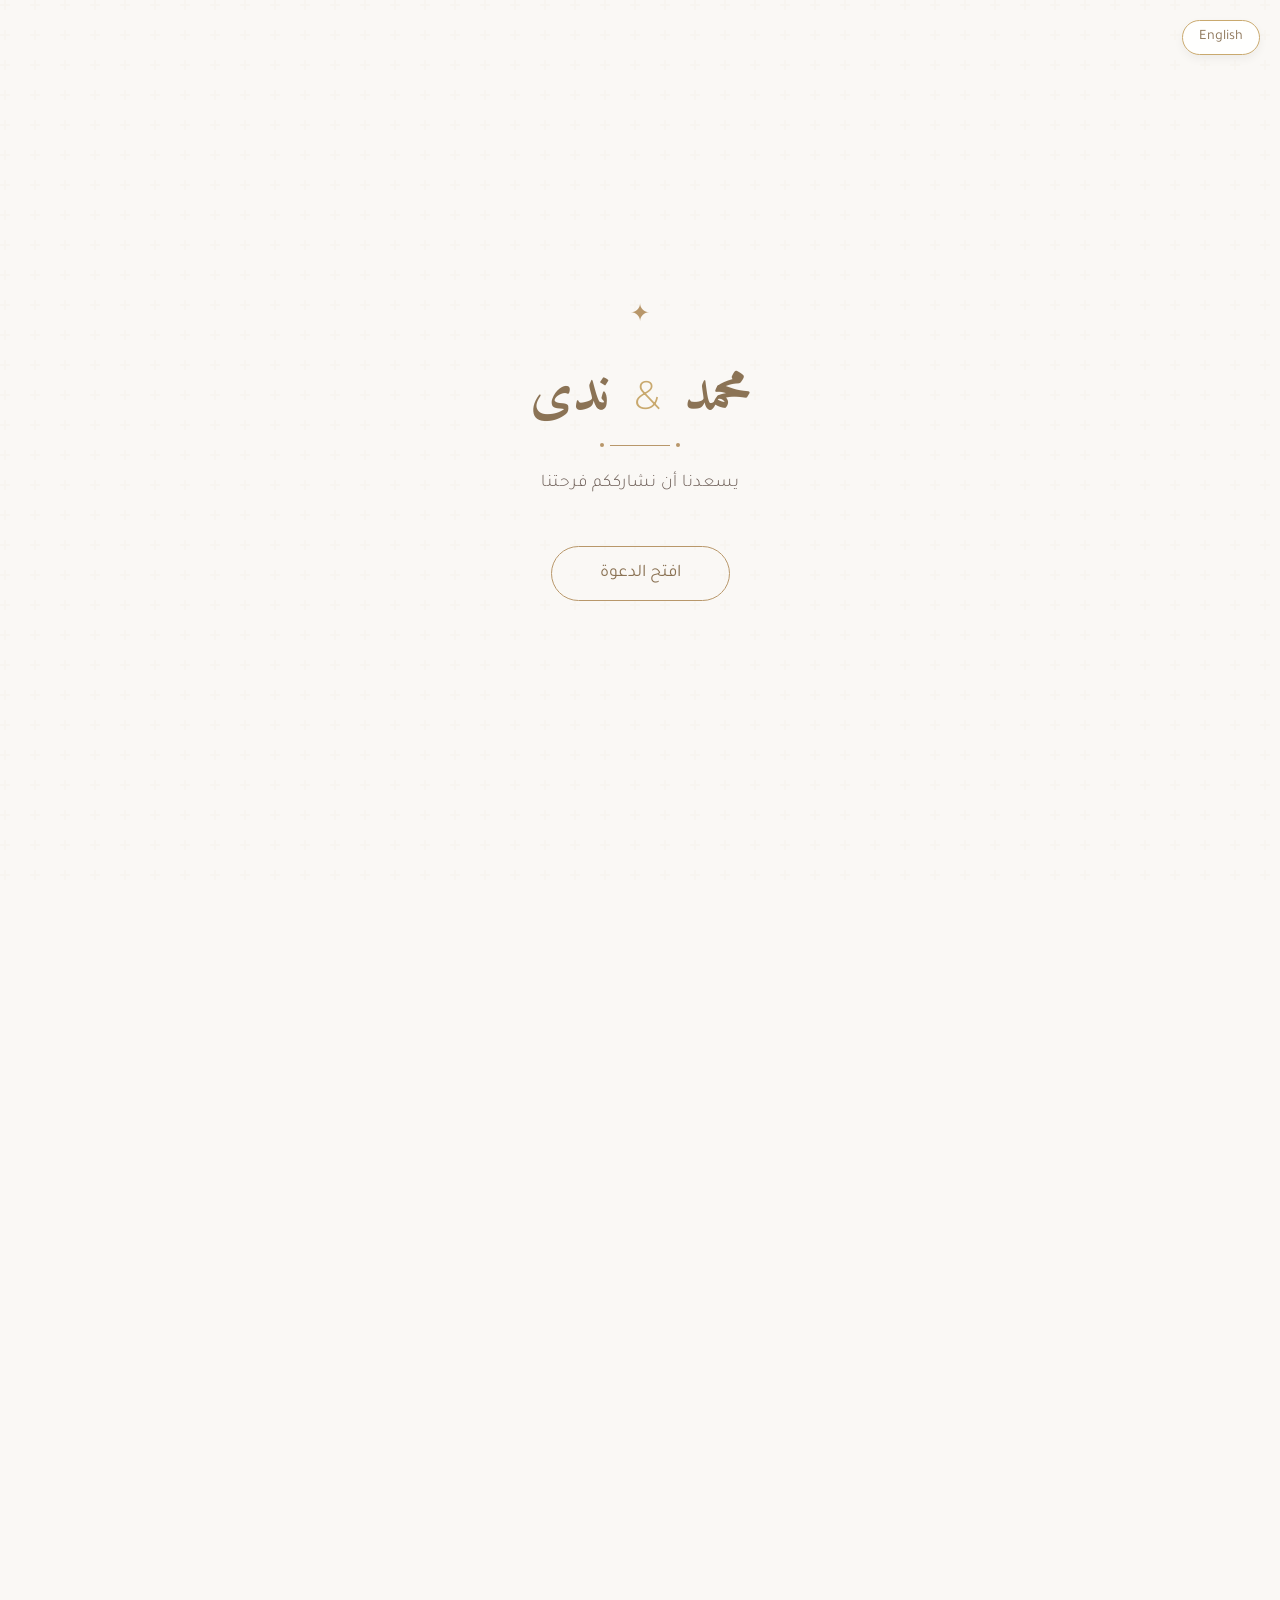
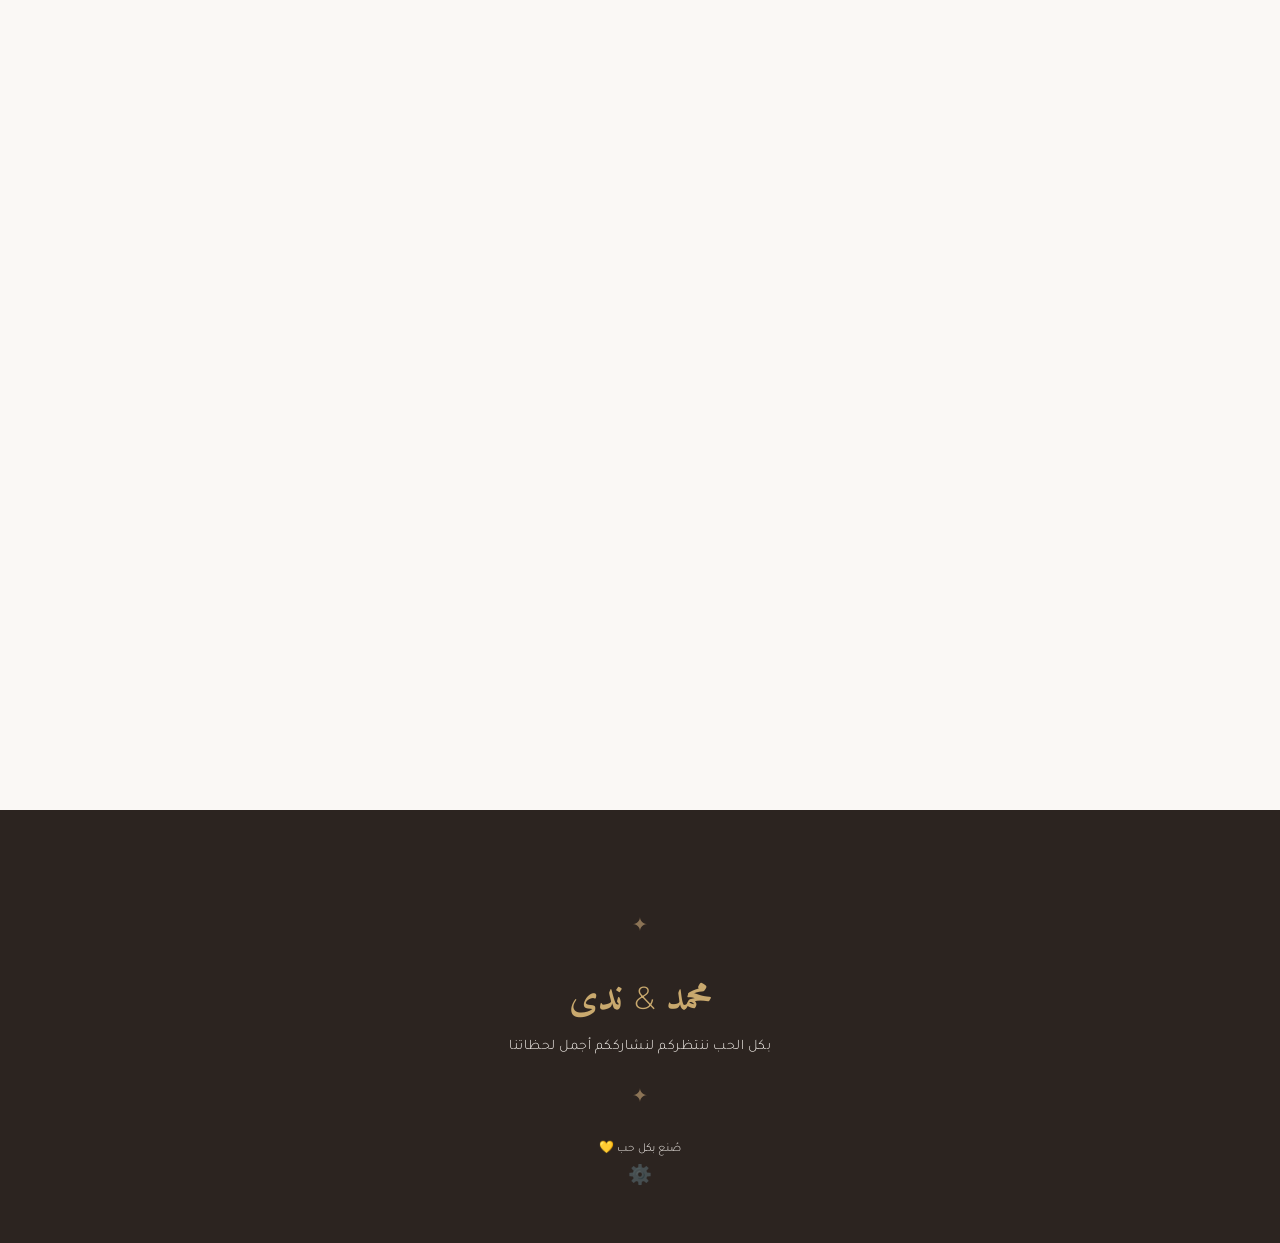
==== index.html @ b5718e84 "Add files via upload" ====
<!DOCTYPE html>
<html lang="ar" dir="rtl">
<head>
  <meta charset="UTF-8">
  <meta name="viewport" content="width=device-width, initial-scale=1.0, maximum-scale=5.0">
  <title>دعوة زفاف محمد وندى</title>
  
  <meta name="description" content="يسعدنا أن نشارككم فرحتنا في حفل زفافنا">
  <meta name="theme-color" content="#FAF8F5">
  
  <meta property="og:title" content="دعوة زفاف محمد وندى">
  <meta property="og:description" content="يسعدنا أن نشارككم فرحتنا في حفل زفافنا">
  <meta property="og:type" content="website">
  
  <link rel="preconnect" href="https://fonts.googleapis.com">
  <link rel="preconnect" href="https://fonts.gstatic.com" crossorigin>
  <link href="https://fonts.googleapis.com/css2?family=Amiri:ital,wght@0,400;0,700;1,400&family=Tajawal:wght@300;400;500;700&family=Montserrat:wght@300;400;500;700&display=swap" rel="stylesheet">
  
  <link rel="stylesheet" href="style.css">
</head>
<body>

  <!-- LANGUAGE SWITCHER -->
  <div class="lang-switcher">
    <button class="lang-btn" id="langToggleBtn" onclick="toggleLanguage()">English</button>
  </div>

  <!-- ═══════════════════════════════════════════════════════════
       OPENING SCREEN
       ═══════════════════════════════════════════════════════════ -->
  <div class="opening-screen" id="openingScreen" role="dialog" aria-label="شاشة الترحيب">
    <div class="opening-content">
      <div class="opening-ornament fade-up">✦</div>
      <h1 class="opening-names scale-up"><span class="groom-name">محمد</span> <span class="amp">&amp;</span> <span class="bride-name">ندى</span></h1>
      <div class="ornament-divider scale-up"></div>
      <p class="opening-subtitle fade-up" data-i18n="opening-subtitle">يسعدنا أن نشارككم فرحتنا</p>
      <button class="open-btn fade-up" id="openBtn" aria-label="افتح الدعوة">
        <span data-i18n="open-btn">افتح الدعوة</span>
      </button>
    </div>
  </div>


  <!-- ═══════════════════════════════════════════════════════════
       MUSIC CONTROL
       ═══════════════════════════════════════════════════════════ -->
  <button class="music-control" id="musicControl" aria-label="تشغيل أو إيقاف الموسيقى">
    <span class="music-icon" id="musicIcon">♪</span>
  </button>
  <audio id="bgMusic" loop preload="auto">
    <source src="assets/music/wedding.mp3" type="audio/mpeg">
  </audio>


  <!-- ═══════════════════════════════════════════════════════════
       MAIN CONTENT
       ═══════════════════════════════════════════════════════════ -->
  <main id="mainContent" class="main-content hidden">

    <!-- HERO SECTION -->
    <section class="hero" id="hero" style="background-image: url('assets/images/hero.jpg')">
      <div class="hero-overlay"></div>
      <div class="hero-content fade-up">
        <p class="hero-subtitle" data-i18n="hero-subtitle">دعوة زفاف</p>
        <h1 class="hero-names"><span class="groom-name">محمد</span> <span class="amp">&amp;</span> <span class="bride-name">ندى</span></h1>
        <div class="hero-divider"></div>
        <p class="hero-date"></p>
      </div>
    </section>


    <!-- WEDDING DETAILS (UPDATED FOR HENNA & WEDDING) -->
    <section class="details" id="details">
      <div class="container">
        <h2 class="section-title fade-up" data-i18n="details-title">تفاصيل الحفل</h2>
        <div class="events-container">
          
          <!-- HENNA CARD -->
          <div class="event-card fade-right">
            <div class="icon">🌸</div>
            <h3 data-i18n="henna-title">يوم الحنة</h3>
            <p class="event-date henna-date-text">الخميس ٣ / ٩</p>
            <p class="event-location henna-location-text">في بيت العروسة</p>
          </div>
          
          <!-- WEDDING CARD -->
          <div class="event-card fade-left">
            <div class="icon">💍</div>
            <h3 data-i18n="wedding-title">حفل الزفاف</h3>
            <p class="event-date wedding-date-text">الجمعة ٤ / ٩</p>
            <p class="event-time wedding-time-text">من ٥ ل ٨ مساءً</p>
            <p class="event-location wedding-venue-text">قاعة إيزابيلا - أمام بنزينة الحصري</p>
          </div>

        </div>
        <div class="details-cta fade-up">
          <a href="#" class="map-btn map-link" target="_blank" rel="noopener noreferrer" data-i18n="map-btn">
            موقع حفل الزفاف على الخريطة
          </a>
        </div>
      </div>
    </section>


    <!-- COUNTDOWN -->
    <section class="countdown" id="countdown">
      <div class="container">
        <h2 class="section-title fade-up" data-i18n="countdown-title">العد التنازلي للزفاف</h2>
        <div class="countdown-grid fade-up">
          <div class="countdown-item scale-up">
            <span class="countdown-number" id="days">00</span>
            <span class="countdown-label" data-i18n="days">يوم</span>
          </div>
          <div class="countdown-item scale-up">
            <span class="countdown-number" id="hours">00</span>
            <span class="countdown-label" data-i18n="hours">ساعة</span>
          </div>
          <div class="countdown-item scale-up">
            <span class="countdown-number" id="minutes">00</span>
            <span class="countdown-label" data-i18n="minutes">دقيقة</span>
          </div>
          <div class="countdown-item scale-up">
            <span class="countdown-number" id="seconds">00</span>
            <span class="countdown-label" data-i18n="seconds">ثانية</span>
          </div>
        </div>
        <p class="countdown-complete fade-up" id="countdownComplete" data-i18n="countdown-complete">اليوم هو يوم فرحتنا</p>
      </div>
    </section>


    <!-- OUR STORY -->
    <section class="story" id="story">
      <div class="container">
        <h2 class="section-title fade-up" data-i18n="story-title">قصتنا</h2>
        <div class="story-content">
          <div class="story-image-wrapper fade-right">
            <img src="assets/images/couple.jpg" alt="" class="story-image" loading="lazy">
          </div>
          <div class="story-text fade-left">
            <p class="story-p1">في لحظة لم نكن نتوقعها، جمعنا القدر ليبدأ فصل جديد من حياتنا معاً. من أول نظرة إلى هذا اليوم، كانت رحلتنا مليئة بالحب والأمل والأحلام المشتركة.</p>
            <p class="story-p2">واليوم، نبدأ حكاية جديدة... ونسعد بمشاركتكم هذه اللحظة.</p>
          </div>
        </div>
      </div>
    </section>

    <!-- VENUE (BOTTOM) -->
    <section class="venue" id="venue" style="background-image: url('assets/images/venue.jpg')">
      <div class="venue-overlay"></div>
      <div class="venue-content scale-up">
        <h2 class="section-title light" data-i18n="venue-title">مكان الزفاف</h2>
        <h3 class="venue-name venue-title-text">قاعة إيزابيلا</h3>
        <p class="venue-address venue-address-text">أمام بنزينة الحصري</p>
        <p class="venue-datetime"></p>
        <a href="#" class="venue-btn map-link" target="_blank" rel="noopener noreferrer" data-i18n="venue-btn">افتح الموقع</a>
      </div>
    </section>

  </main>


  <!-- ═══════════════════════════════════════════════════════════
       FOOTER
       ═══════════════════════════════════════════════════════════ -->
  <footer class="footer">
    <div class="container">
      <div class="footer-ornament fade-up">✦</div>
      <h3 class="footer-names scale-up"><span class="groom-name">محمد</span> <span class="amp">&amp;</span> <span class="bride-name">ندى</span></h3>
      <p class="footer-message fade-up" data-i18n="footer-msg">بكل الحب ننتظركم لنشارككم أجمل لحظاتنا</p>
      <div class="footer-ornament fade-up">✦</div>
      <p class="footer-copyright fade-up">
        <span data-i18n="footer-copy">صُنع بكل حب 💛</span>
        <br>
        <a href="admin.html" style="opacity: 0.3; text-decoration: none; font-size: 1.2rem; margin-top: 5px; display: inline-block;" title="لوحة التحكم">⚙️</a>
      </p>
    </div>
  </footer>

  <script src="script.js"></script>
</body>
</html>
---- style.css ----
:root {
  /* Colors */
  --color-bg-primary: #FAF8F5;
  --color-bg-secondary: #F5F0EB;
  --color-text-primary: #2C2420;
  --color-text-muted: #6B5C55;
  --color-gold-light: #C9A96E;
  --color-gold-main: #B8976A;
  --color-gold-dark: #8B7355;
  --color-white: #FFFFFF;
  --color-overlay: rgba(44, 36, 32, 0.65);
  --color-overlay-dark: rgba(0, 0, 0, 0.85);

  /* Fonts */
  --font-arabic-serif: 'Amiri', serif;
  --font-arabic-sans: 'Tajawal', sans-serif;
  --font-english-display: 'Montserrat', sans-serif;

  /* Spacing */
  --spacing-xs: 0.5rem;
  --spacing-sm: 1.5rem;
  --spacing-md: 3rem;
  --spacing-lg: 5rem;
  --spacing-xl: 8rem;

  /* Transitions & Shadows */
  --transition-fast: 0.3s ease;
  --transition-medium: 0.5s ease;
  --transition-slow: 0.8s ease;
  --shadow-subtle: 0 10px 30px rgba(184, 151, 106, 0.08);
  --shadow-hover: 0 15px 40px rgba(184, 151, 106, 0.15);
}

/* ==========================================================================
   1. RESET & BASE
   ========================================================================== */
*, *::before, *::after {
  box-sizing: border-box;
  margin: 0;
  padding: 0;
}

html {
  scroll-behavior: smooth;
  font-size: 16px;
}

body {
  direction: rtl;
  font-family: var(--font-arabic-sans);
  background-color: var(--color-bg-primary);
  color: var(--color-text-primary);
  line-height: 1.6;
  overflow-x: hidden;
  -webkit-font-smoothing: antialiased;
  -moz-osx-font-smoothing: grayscale;
}

/* Language toggle support */
html[lang="en"] body {
  direction: ltr;
  font-family: var(--font-english-display);
}

html[lang="en"] .hero-names,
html[lang="en"] .opening-names,
html[lang="en"] .footer-names,
html[lang="en"] .countdown-number,
html[lang="en"] .section-title {
  font-family: var(--font-english-display);
}

img {
  max-width: 100%;
  height: auto;
  display: block;
}

a {
  text-decoration: none;
  color: inherit;
}

.container {
  max-width: 1200px;
  margin: 0 auto;
  padding: 0 1.5rem;
}

.hidden {
  opacity: 0;
  pointer-events: none;
  visibility: hidden;
}

.section-title {
  font-family: var(--font-arabic-serif);
  font-size: 2.5rem;
  text-align: center;
  color: var(--color-text-primary);
  margin-bottom: var(--spacing-lg);
  position: relative;
}

.section-title.light {
  color: var(--color-white);
}

.section-title::after {
  content: '❖';
  display: block;
  font-size: 1rem;
  color: var(--color-gold-main);
  margin-top: 0.5rem;
  opacity: 0.6;
}

.lang-switcher {
  position: fixed;
  top: 20px;
  right: 20px;
  z-index: 1001;
}

html[lang="en"] .lang-switcher {
  right: auto;
  left: 20px;
}

.lang-btn {
  background: rgba(255, 255, 255, 0.9);
  color: var(--color-gold-dark);
  border: 1px solid var(--color-gold-light);
  padding: 0.5rem 1rem;
  border-radius: 20px;
  font-family: var(--font-arabic-sans);
  font-size: 0.9rem;
  cursor: pointer;
  box-shadow: 0 4px 10px rgba(0,0,0,0.05);
  transition: all var(--transition-fast);
}

.lang-btn:hover {
  background: var(--color-gold-main);
  color: var(--color-white);
}

/* ==========================================================================
   2. OPENING SCREEN
   ========================================================================== */
.opening-screen {
  position: fixed;
  top: 0;
  left: 0;
  width: 100%;
  height: 100vh;
  background: linear-gradient(135deg, #FAF8F5 0%, #F5F0EB 100%);
  z-index: 1000;
  display: flex;
  align-items: center;
  justify-content: center;
  transition: opacity 1.2s cubic-bezier(0.25, 1, 0.5, 1), visibility 1.2s;
  /* Subtle pattern overlay */
  background-image: url("data:image/svg+xml,%3Csvg width='60' height='60' viewBox='0 0 60 60' xmlns='http://www.w3.org/2000/svg'%3E%3Cg fill='none' fill-rule='evenodd'%3E%3Cg fill='%23b8976a' fill-opacity='0.03'%3E%3Cpath d='M36 34v-4h-2v4h-4v2h4v4h2v-4h4v-2h-4zm0-30V0h-2v4h-4v2h4v4h2V6h4V4h-4zM6 34v-4H4v4H0v2h4v4h2v-4h4v-2H6zM6 4V0H4v4H0v2h4v4h2V6h4V4H6z'/%3E%3C/g%3E%3C/g%3E%3C/svg%3E");
}

.opening-content {
  text-align: center;
  padding: 2rem;
}

.opening-ornament {
  color: var(--color-gold-main);
  font-size: 1.5rem;
  margin-bottom: 1.5rem;
  opacity: 0.7;
}

.opening-names {
  font-family: var(--font-arabic-serif);
  font-size: 3.5rem;
  color: var(--color-gold-dark);
  margin-bottom: 1rem;
  line-height: 1.2;
}

.opening-names .amp {
  font-family: var(--font-english-display);
  font-size: 2.5rem;
  color: var(--color-gold-light);
  display: inline-block;
  margin: 0 0.5rem;
  font-weight: 300;
}

.ornament-divider {
  height: 1px;
  width: 60px;
  background: var(--color-gold-main);
  margin: 0 auto 1.5rem;
  position: relative;
  opacity: 0.5;
}

.ornament-divider::before,
.ornament-divider::after {
  content: '';
  position: absolute;
  top: 50%;
  transform: translateY(-50%);
  width: 4px;
  height: 4px;
  background: var(--color-gold-main);
  border-radius: 50%;
}

.ornament-divider::before { right: -10px; }
.ornament-divider::after { left: -10px; }

.opening-subtitle {
  font-family: var(--font-arabic-sans);
  color: var(--color-text-muted);
  font-size: 1.1rem;
  margin-bottom: 3rem;
  letter-spacing: 0.5px;
  font-weight: 300;
}

.open-btn {
  background: transparent;
  border: 1px solid var(--color-gold-main);
  color: var(--color-gold-dark);
  padding: 1rem 3rem;
  font-family: var(--font-arabic-sans);
  font-size: 1.1rem;
  border-radius: 30px;
  cursor: pointer;
  transition: all var(--transition-medium);
  position: relative;
  overflow: hidden;
  z-index: 1;
}

.open-btn::before {
  content: '';
  position: absolute;
  top: 0;
  left: 0;
  width: 100%;
  height: 100%;
  background: var(--color-gold-main);
  z-index: -1;
  transform: scaleX(0);
  transform-origin: right;
  transition: transform var(--transition-medium);
}

.open-btn:hover {
  color: var(--color-white);
  box-shadow: 0 10px 20px rgba(184, 151, 106, 0.2);
}

.open-btn:hover::before {
  transform: scaleX(1);
  transform-origin: left;
}

html[lang="en"] .open-btn::before {
  transform-origin: left;
}
html[lang="en"] .open-btn:hover::before {
  transform-origin: right;
}


/* ==========================================================================
   3. MUSIC CONTROL
   ========================================================================== */
.music-control {
  position: fixed;
  bottom: 2rem;
  left: 2rem; /* visually right in RTL */
  width: 44px;
  height: 44px;
  border-radius: 50%;
  background: rgba(44, 36, 32, 0.4);
  backdrop-filter: blur(8px);
  -webkit-backdrop-filter: blur(8px);
  border: 1px solid rgba(255, 255, 255, 0.1);
  color: var(--color-white);
  display: flex;
  align-items: center;
  justify-content: center;
  cursor: pointer;
  z-index: 999;
  transition: all var(--transition-fast);
}

html[lang="en"] .music-control {
  left: auto;
  right: 2rem;
}

.music-control:hover {
  background: rgba(44, 36, 32, 0.7);
  transform: scale(1.05);
}

.music-icon {
  font-size: 1.2rem;
  line-height: 1;
  opacity: 0.6;
}

.music-control.playing .music-icon {
  opacity: 1;
  animation: pulse 2s infinite;
}


/* ==========================================================================
   4. HERO SECTION
   ========================================================================== */
.hero {
  min-height: 100vh;
  position: relative;
  background-size: cover;
  background-position: center;
  background-attachment: scroll; /* Changed by JS for parallax on desktop */
  display: flex;
  align-items: center;
  justify-content: center;
  text-align: center;
  color: var(--color-white);
}

.hero-overlay {
  position: absolute;
  top: 0;
  left: 0;
  width: 100%;
  height: 100%;
  background: linear-gradient(to bottom, rgba(44, 36, 32, 0.3) 0%, rgba(44, 36, 32, 0.7) 100%);
}

.hero-content {
  position: relative;
  z-index: 2;
  padding: 2rem;
  text-shadow: 0 2px 10px rgba(0, 0, 0, 0.3);
}

.hero-subtitle {
  font-family: var(--font-arabic-sans);
  font-size: 1.2rem;
  letter-spacing: 2px;
  margin-bottom: 1.5rem;
  font-weight: 300;
  color: var(--color-gold-light);
}

.hero-names {
  font-family: var(--font-arabic-serif);
  font-size: 4.5rem;
  line-height: 1.1;
  margin-bottom: 1.5rem;
}

.hero-names .amp {
  font-family: var(--font-english-display);
  font-size: 3rem;
  color: var(--color-gold-light);
  font-weight: 300;
}

.hero-divider {
  width: 40px;
  height: 2px;
  background: var(--color-gold-main);
  margin: 0 auto 1.5rem;
}

.hero-date {
  font-family: var(--font-arabic-sans);
  font-size: 1.3rem;
  letter-spacing: 1px;
  color: rgba(255, 255, 255, 0.9);
  font-weight: 300;
}


/* ==========================================================================
   5. WEDDING DETAILS
   ========================================================================== */
.details {
  padding: var(--spacing-xl) 0;
  background-color: var(--color-bg-primary);
  background-image: url("data:image/svg+xml,%3Csvg width='60' height='60' viewBox='0 0 60 60' xmlns='http://www.w3.org/2000/svg'%3E%3Cg fill='none' fill-rule='evenodd'%3E%3Cg fill='%23b8976a' fill-opacity='0.04'%3E%3Cpath d='M36 34v-4h-2v4h-4v2h4v4h2v-4h4v-2h-4zm0-30V0h-2v4h-4v2h4v4h2V6h4V4h-4zM6 34v-4H4v4H0v2h4v4h2v-4h4v-2H6zM6 4V0H4v4H0v2h4v4h2V6h4V4H6z'/%3E%3C/g%3E%3C/g%3E%3C/svg%3E");
}

.events-container {
  display: flex;
  flex-direction: column;
  gap: var(--spacing-md);
  margin-bottom: var(--spacing-md);
}

@media (min-width: 768px) {
  .events-container {
    flex-direction: row;
    justify-content: center;
  }
  .event-card {
    flex: 1;
    max-width: 400px;
  }
}

.event-card {
  background: var(--color-white);
  padding: 2.5rem 1.5rem;
  border-radius: 20px;
  text-align: center;
  box-shadow: var(--shadow-subtle);
  border: 1px solid rgba(184, 151, 106, 0.08);
  transition: transform var(--transition-medium), box-shadow var(--transition-medium);
}

.event-card:hover {
  transform: translateY(-8px);
  box-shadow: var(--shadow-hover);
}

.event-card .icon {
  font-size: 2.5rem;
  margin-bottom: 1rem;
  display: block;
  filter: grayscale(10%) sepia(20%);
}

.event-card h3 {
  font-family: var(--font-arabic-serif);
  font-size: 1.8rem;
  color: var(--color-gold-dark);
  margin-bottom: 1rem;
  font-weight: 700;
}

.event-card p {
  font-family: var(--font-arabic-sans);
  font-size: 1.1rem;
  color: var(--color-text-primary);
  margin-bottom: 0.5rem;
  font-weight: 500;
}

.event-card .event-location {
  color: var(--color-text-muted);
  font-weight: 300;
  font-size: 0.95rem;
  margin-top: 0.8rem;
}

.details-cta {
  text-align: center;
  margin-top: var(--spacing-lg);
}

.map-btn {
  display: inline-block;
  background: var(--color-gold-main);
  color: var(--color-white);
  padding: 1rem 3rem;
  border-radius: 30px;
  font-family: var(--font-arabic-sans);
  font-size: 1.1rem;
  transition: all var(--transition-medium);
  box-shadow: 0 4px 15px rgba(184, 151, 106, 0.2);
}

.map-btn:hover {
  background: var(--color-gold-dark);
  transform: translateY(-2px);
  box-shadow: 0 8px 25px rgba(184, 151, 106, 0.3);
}


/* ==========================================================================
   6. COUNTDOWN
   ========================================================================== */
.countdown {
  padding: var(--spacing-xl) 0;
  background-color: var(--color-bg-secondary);
  text-align: center;
}

.countdown-grid {
  display: flex;
  justify-content: center;
  flex-wrap: wrap;
  gap: 1.5rem;
  max-width: 600px;
  margin: 0 auto;
}

.countdown-item {
  background: var(--color-white);
  width: 90px;
  height: 100px;
  display: flex;
  flex-direction: column;
  justify-content: center;
  align-items: center;
  border-radius: 12px;
  box-shadow: var(--shadow-subtle);
  border: 1px solid rgba(184, 151, 106, 0.1);
}

.countdown-number {
  font-family: var(--font-arabic-serif);
  font-size: 2.2rem;
  color: var(--color-gold-dark);
  line-height: 1;
  margin-bottom: 0.3rem;
}

.countdown-label {
  font-family: var(--font-arabic-sans);
  font-size: 0.85rem;
  color: var(--color-text-muted);
}

.countdown-complete {
  display: none;
  font-family: var(--font-arabic-serif);
  font-size: 2rem;
  color: var(--color-gold-main);
  margin-top: 2rem;
}


/* ==========================================================================
   7. OUR STORY
   ========================================================================== */
.story {
  padding: var(--spacing-xl) 0;
  background-color: var(--color-bg-primary);
}

.story-content {
  max-width: 900px;
  margin: 0 auto;
  display: flex;
  flex-direction: column;
  align-items: center;
  gap: var(--spacing-lg);
}

.story-image-wrapper {
  position: relative;
  width: 100%;
  max-width: 400px;
  border-radius: 200px 200px 0 0;
  overflow: hidden;
  box-shadow: var(--shadow-subtle);
}

.story-image-wrapper::after {
  content: '';
  position: absolute;
  top: 0;
  left: 0;
  width: 100%;
  height: 100%;
  border: 1px solid rgba(184, 151, 106, 0.3);
  border-radius: 200px 200px 0 0;
  pointer-events: none;
  transform: scale(0.96);
}

.story-image {
  width: 100%;
  aspect-ratio: 3/4;
  object-fit: cover;
}

.story-text {
  text-align: center;
  max-width: 600px;
}

.story-text p {
  font-family: var(--font-arabic-sans);
  font-size: 1.15rem;
  color: var(--color-text-primary);
  line-height: 2;
  margin-bottom: 1.5rem;
  font-weight: 300;
}


/* ==========================================================================
   8. VENUE (BOTTOM)
   ========================================================================== */
.venue {
  position: relative;
  padding: var(--spacing-xl) 0;
  background-size: cover;
  background-position: center;
  background-attachment: fixed;
  text-align: center;
  color: var(--color-white);
}

.venue-overlay {
  position: absolute;
  top: 0;
  left: 0;
  width: 100%;
  height: 100%;
  background: var(--color-overlay-dark);
}

.venue-content {
  position: relative;
  z-index: 2;
  max-width: 600px;
  margin: 0 auto;
  padding: 0 1.5rem;
}

.venue-name {
  font-family: var(--font-arabic-serif);
  font-size: 2.5rem;
  color: var(--color-gold-main);
  margin-bottom: 0.5rem;
}

.venue-address {
  font-family: var(--font-arabic-sans);
  font-size: 1.2rem;
  margin-bottom: 1.5rem;
  opacity: 0.9;
}

.venue-datetime {
  font-family: var(--font-arabic-sans);
  font-size: 1rem;
  margin-bottom: 2.5rem;
  color: rgba(255, 255, 255, 0.8);
  font-weight: 300;
}

.venue-btn {
  display: inline-block;
  background: transparent;
  color: var(--color-white);
  border: 1px solid var(--color-gold-main);
  padding: 1rem 3rem;
  border-radius: 30px;
  font-family: var(--font-arabic-sans);
  font-size: 1.1rem;
  transition: all var(--transition-medium);
}

.venue-btn:hover {
  background: var(--color-gold-main);
  box-shadow: 0 5px 15px rgba(184, 151, 106, 0.3);
}


/* ==========================================================================
   9. FOOTER
   ========================================================================== */
.footer {
  background: var(--color-text-primary);
  color: var(--color-bg-secondary);
  text-align: center;
  padding: var(--spacing-lg) 0 var(--spacing-md);
  overflow: hidden;
}

.footer-ornament {
  color: var(--color-gold-dark);
  font-size: 1.2rem;
  opacity: 0.35;
  margin: var(--spacing-sm) 0;
}

.footer-names {
  font-family: var(--font-arabic-serif);
  font-size: 2.4rem;
  color: var(--color-gold-light);
  margin-bottom: 0.3rem;
}

.footer-names .amp {
  font-family: var(--font-english-display);
  font-weight: 300;
  font-size: 2rem;
}

.footer-message {
  font-family: var(--font-arabic-sans);
  font-size: 0.9rem;
  opacity: 0.6;
  letter-spacing: 0.5px;
  font-weight: 300;
  max-width: 400px;
  margin: 0 auto;
  line-height: 1.8;
}

.footer-copyright {
  font-size: 0.75rem;
  opacity: 0.35;
  margin-top: var(--spacing-sm);
  font-weight: 300;
}


/* ==========================================================================
   10. ANIMATIONS (Enhanced)
   ========================================================================== */
.fade-up {
  opacity: 0;
  transform: translateY(40px);
  transition: opacity 1s cubic-bezier(0.25, 0.8, 0.25, 1), transform 1s cubic-bezier(0.25, 0.8, 0.25, 1);
}

.fade-up.visible {
  opacity: 1;
  transform: translateY(0);
}

.fade-right {
  opacity: 0;
  transform: translateX(40px); /* RTL: moves from right visually */
  transition: opacity 1.2s cubic-bezier(0.25, 0.8, 0.25, 1), transform 1.2s cubic-bezier(0.25, 0.8, 0.25, 1);
}

html[lang="en"] .fade-right {
  transform: translateX(-40px);
}

.fade-right.visible {
  opacity: 1;
  transform: translateX(0);
}

.fade-left {
  opacity: 0;
  transform: translateX(-40px); /* RTL: moves from left visually */
  transition: opacity 1.2s cubic-bezier(0.25, 0.8, 0.25, 1), transform 1.2s cubic-bezier(0.25, 0.8, 0.25, 1);
}

html[lang="en"] .fade-left {
  transform: translateX(40px);
}

.fade-left.visible {
  opacity: 1;
  transform: translateX(0);
}

.scale-up {
  opacity: 0;
  transform: scale(0.9);
  transition: opacity 1s cubic-bezier(0.25, 0.8, 0.25, 1), transform 1s cubic-bezier(0.25, 0.8, 0.25, 1);
}

.scale-up.visible {
  opacity: 1;
  transform: scale(1);
}

@keyframes pulse {
  0%   { transform: scale(1); opacity: 1; }
  50%  { transform: scale(1.15); opacity: 0.6; }
  100% { transform: scale(1); opacity: 1; }
}

@keyframes float {
  0%   { transform: translateY(0); }
  50%  { transform: translateY(-8px); }
  100% { transform: translateY(0); }
}


/* ==========================================================================
   11. SCROLLBAR
   ========================================================================== */
::-webkit-scrollbar {
  width: 8px;
}
::-webkit-scrollbar-track {
  background: var(--color-bg-primary);
}
::-webkit-scrollbar-thumb {
  background: var(--color-gold-light);
  border-radius: 10px;
}
::-webkit-scrollbar-thumb:hover {
  background: var(--color-gold-dark);
}


/* ==========================================================================
   12. RESPONSIVE DESIGN
   ========================================================================== */
@media (min-width: 768px) {
  .section-title {
    font-size: 3rem;
  }
  
  .hero-names {
    font-size: 6rem;
  }
  
  .hero-names .amp {
    font-size: 4rem;
  }
  
  .story-content {
    flex-direction: row;
    align-items: center;
  }
  
  .story-text {
    text-align: right;
    padding-right: 3rem;
  }
  
  html[lang="en"] .story-text {
    text-align: left;
    padding-right: 0;
    padding-left: 3rem;
  }
  
  .countdown-item {
    width: 110px;
    height: 120px;
  }
  
  .countdown-number {
    font-size: 3rem;
  }
}

@media (min-width: 1024px) {
  .hero-names {
    font-size: 7rem;
  }
  
  .music-control {
    width: 50px;
    height: 50px;
    bottom: 3rem;
    left: 3rem;
  }
  html[lang="en"] .music-control {
    left: auto;
    right: 3rem;
  }
}
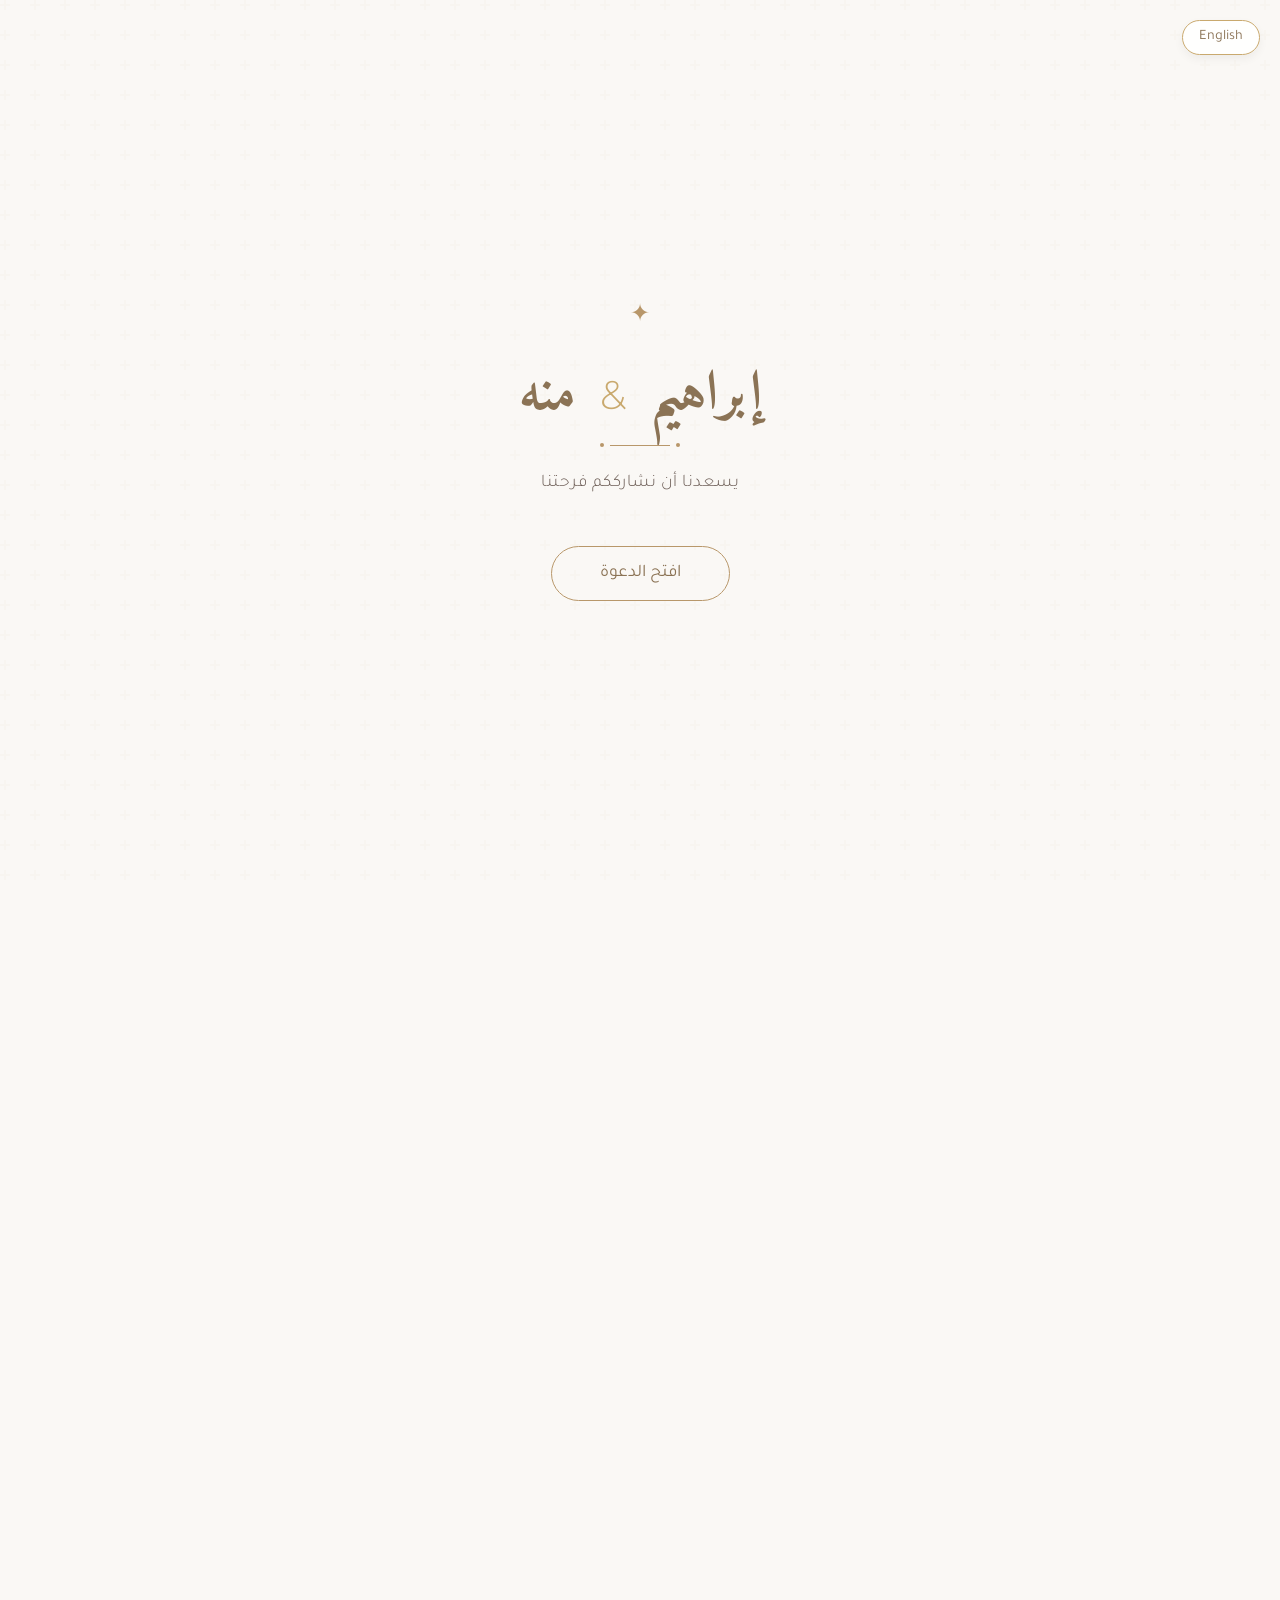
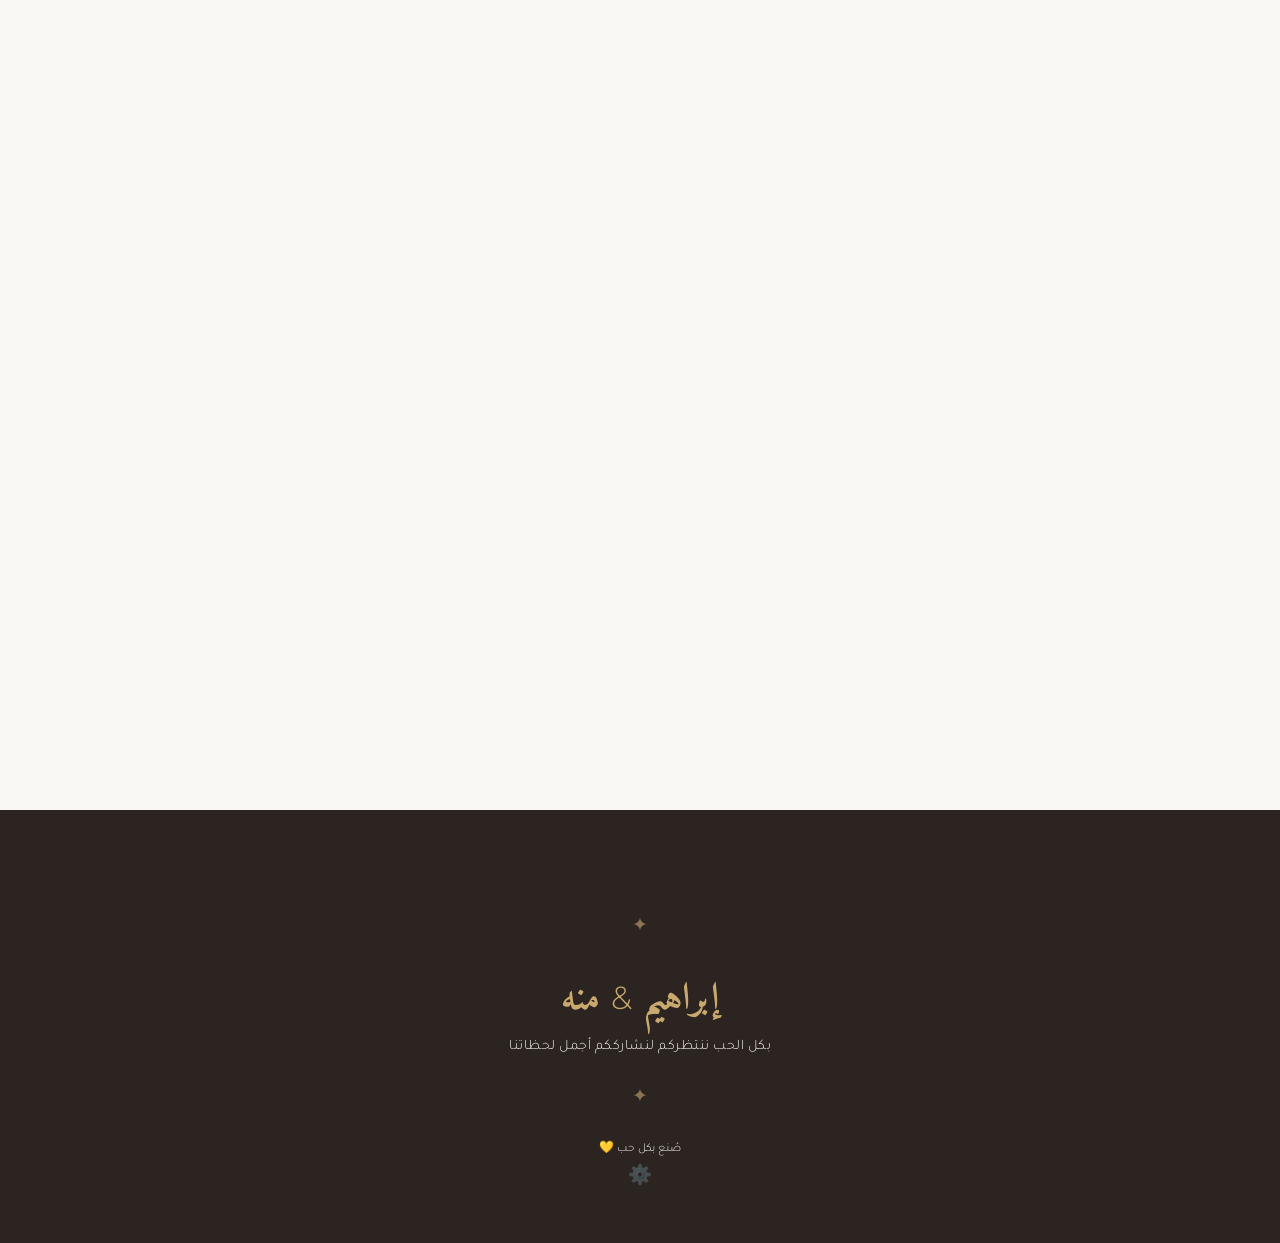
==== commit 3397c6f0: "Add files via upload" ====
--- a/index.html
+++ b/index.html
@@ -1,182 +1,186 @@
-<!DOCTYPE html>
-<html lang="ar" dir="rtl">
-<head>
-  <meta charset="UTF-8">
-  <meta name="viewport" content="width=device-width, initial-scale=1.0, maximum-scale=5.0">
-  <title>دعوة زفاف محمد وندى</title>
-  
-  <meta name="description" content="يسعدنا أن نشارككم فرحتنا في حفل زفافنا">
-  <meta name="theme-color" content="#FAF8F5">
-  
-  <meta property="og:title" content="دعوة زفاف محمد وندى">
-  <meta property="og:description" content="يسعدنا أن نشارككم فرحتنا في حفل زفافنا">
-  <meta property="og:type" content="website">
-  
-  <link rel="preconnect" href="https://fonts.googleapis.com">
-  <link rel="preconnect" href="https://fonts.gstatic.com" crossorigin>
-  <link href="https://fonts.googleapis.com/css2?family=Amiri:ital,wght@0,400;0,700;1,400&family=Tajawal:wght@300;400;500;700&family=Montserrat:wght@300;400;500;700&display=swap" rel="stylesheet">
-  
-  <link rel="stylesheet" href="style.css">
-</head>
-<body>
-
-  <!-- LANGUAGE SWITCHER -->
-  <div class="lang-switcher">
-    <button class="lang-btn" id="langToggleBtn" onclick="toggleLanguage()">English</button>
-  </div>
-
-  <!-- ═══════════════════════════════════════════════════════════
-       OPENING SCREEN
-       ═══════════════════════════════════════════════════════════ -->
-  <div class="opening-screen" id="openingScreen" role="dialog" aria-label="شاشة الترحيب">
-    <div class="opening-content">
-      <div class="opening-ornament fade-up">✦</div>
-      <h1 class="opening-names scale-up"><span class="groom-name">محمد</span> <span class="amp">&amp;</span> <span class="bride-name">ندى</span></h1>
-      <div class="ornament-divider scale-up"></div>
-      <p class="opening-subtitle fade-up" data-i18n="opening-subtitle">يسعدنا أن نشارككم فرحتنا</p>
-      <button class="open-btn fade-up" id="openBtn" aria-label="افتح الدعوة">
-        <span data-i18n="open-btn">افتح الدعوة</span>
-      </button>
-    </div>
-  </div>
-
-
-  <!-- ═══════════════════════════════════════════════════════════
-       MUSIC CONTROL
-       ═══════════════════════════════════════════════════════════ -->
-  <button class="music-control" id="musicControl" aria-label="تشغيل أو إيقاف الموسيقى">
-    <span class="music-icon" id="musicIcon">♪</span>
-  </button>
-  <audio id="bgMusic" loop preload="auto">
-    <source src="assets/music/wedding.mp3" type="audio/mpeg">
-  </audio>
-
-
-  <!-- ═══════════════════════════════════════════════════════════
-       MAIN CONTENT
-       ═══════════════════════════════════════════════════════════ -->
-  <main id="mainContent" class="main-content hidden">
-
-    <!-- HERO SECTION -->
-    <section class="hero" id="hero" style="background-image: url('assets/images/hero.jpg')">
-      <div class="hero-overlay"></div>
-      <div class="hero-content fade-up">
-        <p class="hero-subtitle" data-i18n="hero-subtitle">دعوة زفاف</p>
-        <h1 class="hero-names"><span class="groom-name">محمد</span> <span class="amp">&amp;</span> <span class="bride-name">ندى</span></h1>
-        <div class="hero-divider"></div>
-        <p class="hero-date"></p>
-      </div>
+﻿<!DOCTYPE html>
+<html lang="ar" dir="rtl">
+<head>
+  <meta charset="UTF-8">
+  <meta name="viewport" content="width=device-width, initial-scale=1.0, maximum-scale=5.0">
+  <title>دعوة زفاف محمد وندى</title>
+  
+  <meta name="description" content="يسعدنا أن نشارككم فرحتنا في حفل زفافنا">
+  <meta name="theme-color" content="#FAF8F5">
+  
+  <meta property="og:title" content="دعوة زفاف محمد وندى">
+  <meta property="og:description" content="يسعدنا أن نشارككم فرحتنا في حفل زفافنا">
+  <meta property="og:type" content="website">
+  
+  <link rel="preconnect" href="https://fonts.googleapis.com">
+  <link rel="preconnect" href="https://fonts.gstatic.com" crossorigin>
+  <link href="https://fonts.googleapis.com/css2?family=Amiri:ital,wght@0,400;0,700;1,400&family=Tajawal:wght@300;400;500;700&family=Montserrat:wght@300;400;500;700&display=swap" rel="stylesheet">
+  
+  <link rel="stylesheet" href="style.css">
+</head>
+<body>
+
+  <!-- LANGUAGE SWITCHER -->
+  <div class="lang-switcher">
+    <button class="lang-btn" id="langToggleBtn" onclick="toggleLanguage()">English</button>
+  </div>
+
+  <!-- ═══════════════════════════════════════════════════════════
+       OPENING SCREEN
+       ═══════════════════════════════════════════════════════════ -->
+  <div class="opening-screen" id="openingScreen" role="dialog" aria-label="شاشة الترحيب">
+    <div class="opening-content">
+      <div class="opening-ornament fade-up">✦</div>
+      <h1 class="opening-names scale-up"><span class="groom-name">محمد</span> <span class="amp">&amp;</span> <span class="bride-name">ندى</span></h1>
+      <div class="ornament-divider scale-up"></div>
+      <p class="opening-subtitle fade-up" data-i18n="opening-subtitle">يسعدنا أن نشارككم فرحتنا</p>
+      <button class="open-btn fade-up" id="openBtn" aria-label="افتح الدعوة">
+        <span data-i18n="open-btn">افتح الدعوة</span>
+      </button>
+    </div>
+  </div>
+
+
+  <!-- ═══════════════════════════════════════════════════════════
+       MUSIC CONTROL
+       ═══════════════════════════════════════════════════════════ -->
+  <button class="music-control" id="musicControl" aria-label="تشغيل أو إيقاف الموسيقى">
+    <span class="music-icon" id="musicIcon">♪</span>
+  </button>
+  <audio id="bgMusic" loop preload="auto">
+    <source src="assets/music/wedding.mp3" type="audio/mpeg">
+  </audio>
+
+
+  <!-- ═══════════════════════════════════════════════════════════
+       MAIN CONTENT
+       ═══════════════════════════════════════════════════════════ -->
+  <main id="mainContent" class="main-content hidden">
+
+    <!-- HERO SECTION -->
+    <section class="hero" id="hero" style="background-image: url('assets/images/hero.jpg')">
+      <div class="hero-overlay"></div>
+      <div class="hero-content fade-up">
+        <p class="hero-subtitle" data-i18n="hero-subtitle">دعوة زفاف</p>
+        <h1 class="hero-names"><span class="groom-name">محمد</span> <span class="amp">&amp;</span> <span class="bride-name">ندى</span></h1>
+        <div class="hero-divider"></div>
+        <p class="hero-date"></p>
+      </div>
+    </section>
+
+
+    <!-- WEDDING DETAILS (UPDATED FOR HENNA & WEDDING) -->
+    <section class="details" id="details">
+      <div class="container">
+        <h2 class="section-title fade-up" data-i18n="details-title">تفاصيل الحفل</h2>
+        <div class="events-container">
+          
+          <!-- HENNA CARD -->
+          <div class="event-card fade-right">
+            <div class="icon">🌸</div>
+            <h3 data-i18n="henna-title">يوم الحنة</h3>
+            <p class="event-date henna-date-text">الخميس ٣ / ٩</p>
+            <p class="event-location henna-location-text">في بيت العروسة</p>
+          </div>
+          
+          <!-- WEDDING CARD -->
+          <div class="event-card fade-left">
+            <div class="icon">💍</div>
+            <h3 data-i18n="wedding-title">حفل الزفاف</h3>
+            <p class="event-date wedding-date-text">الجمعة ٤ / ٩</p>
+            <p class="event-time wedding-time-text">من ٥ ل ٨ مساءً</p>
+            <p class="event-location wedding-venue-text">قاعة إيزابيلا - أمام بنزينة الحصري</p>
+          </div>
+
+        </div>
+        <div class="details-cta fade-up">
+          <a href="#" class="map-btn map-link" target="_blank" rel="noopener noreferrer" data-i18n="map-btn">
+            موقع حفل الزفاف على الخريطة
+          </a>
+        </div>
+      </div>
+    </section>
+
+
+    <!-- COUNTDOWN -->
+    <section class="countdown" id="countdown">
+      <div class="container">
+        <h2 class="section-title fade-up" data-i18n="countdown-title">العد التنازلي للزفاف</h2>
+        <div class="countdown-grid fade-up">
+          <div class="countdown-item scale-up">
+            <span class="countdown-number" id="days">00</span>
+            <span class="countdown-label" data-i18n="days">يوم</span>
+          </div>
+          <div class="countdown-item scale-up">
+            <span class="countdown-number" id="hours">00</span>
+            <span class="countdown-label" data-i18n="hours">ساعة</span>
+          </div>
+          <div class="countdown-item scale-up">
+            <span class="countdown-number" id="minutes">00</span>
+            <span class="countdown-label" data-i18n="minutes">دقيقة</span>
+          </div>
+          <div class="countdown-item scale-up">
+            <span class="countdown-number" id="seconds">00</span>
+            <span class="countdown-label" data-i18n="seconds">ثانية</span>
+          </div>
+        </div>
+        <p class="countdown-complete fade-up" id="countdownComplete" data-i18n="countdown-complete">اليوم هو يوم فرحتنا</p>
+      </div>
+    </section>
+
+
+    <!-- OUR STORY -->
+    <section class="story" id="story">
+      <div class="container">
+        <h2 class="section-title fade-up" data-i18n="story-title">قصتنا</h2>
+        <div class="story-content">
+          <div class="story-image-wrapper fade-right">
+            <img src="assets/images/couple.jpg" alt="" class="story-image" loading="lazy">
+          </div>
+          <div class="story-text fade-left">
+            <p class="story-p1">في لحظة لم نكن نتوقعها، جمعنا القدر ليبدأ فصل جديد من حياتنا معاً. من أول نظرة إلى هذا اليوم، كانت رحلتنا مليئة بالحب والأمل والأحلام المشتركة.</p>
+            <p class="story-p2">واليوم، نبدأ حكاية جديدة... ونسعد بمشاركتكم هذه اللحظة.</p>
+          </div>
+        </div>
+      </div>
+    </section>
+
+    <section class="marquee-gallery" id="marqueeGallery" style="display:none;">
+      <div class="marquee-track" id="marqueeTrack"></div>
     </section>
 
-
-    <!-- WEDDING DETAILS (UPDATED FOR HENNA & WEDDING) -->
-    <section class="details" id="details">
-      <div class="container">
-        <h2 class="section-title fade-up" data-i18n="details-title">تفاصيل الحفل</h2>
-        <div class="events-container">
-          
-          <!-- HENNA CARD -->
-          <div class="event-card fade-right">
-            <div class="icon">🌸</div>
-            <h3 data-i18n="henna-title">يوم الحنة</h3>
-            <p class="event-date henna-date-text">الخميس ٣ / ٩</p>
-            <p class="event-location henna-location-text">في بيت العروسة</p>
-          </div>
-          
-          <!-- WEDDING CARD -->
-          <div class="event-card fade-left">
-            <div class="icon">💍</div>
-            <h3 data-i18n="wedding-title">حفل الزفاف</h3>
-            <p class="event-date wedding-date-text">الجمعة ٤ / ٩</p>
-            <p class="event-time wedding-time-text">من ٥ ل ٨ مساءً</p>
-            <p class="event-location wedding-venue-text">قاعة إيزابيلا - أمام بنزينة الحصري</p>
-          </div>
-
-        </div>
-        <div class="details-cta fade-up">
-          <a href="#" class="map-btn map-link" target="_blank" rel="noopener noreferrer" data-i18n="map-btn">
-            موقع حفل الزفاف على الخريطة
-          </a>
-        </div>
-      </div>
-    </section>
-
-
-    <!-- COUNTDOWN -->
-    <section class="countdown" id="countdown">
-      <div class="container">
-        <h2 class="section-title fade-up" data-i18n="countdown-title">العد التنازلي للزفاف</h2>
-        <div class="countdown-grid fade-up">
-          <div class="countdown-item scale-up">
-            <span class="countdown-number" id="days">00</span>
-            <span class="countdown-label" data-i18n="days">يوم</span>
-          </div>
-          <div class="countdown-item scale-up">
-            <span class="countdown-number" id="hours">00</span>
-            <span class="countdown-label" data-i18n="hours">ساعة</span>
-          </div>
-          <div class="countdown-item scale-up">
-            <span class="countdown-number" id="minutes">00</span>
-            <span class="countdown-label" data-i18n="minutes">دقيقة</span>
-          </div>
-          <div class="countdown-item scale-up">
-            <span class="countdown-number" id="seconds">00</span>
-            <span class="countdown-label" data-i18n="seconds">ثانية</span>
-          </div>
-        </div>
-        <p class="countdown-complete fade-up" id="countdownComplete" data-i18n="countdown-complete">اليوم هو يوم فرحتنا</p>
-      </div>
-    </section>
-
-
-    <!-- OUR STORY -->
-    <section class="story" id="story">
-      <div class="container">
-        <h2 class="section-title fade-up" data-i18n="story-title">قصتنا</h2>
-        <div class="story-content">
-          <div class="story-image-wrapper fade-right">
-            <img src="assets/images/couple.jpg" alt="" class="story-image" loading="lazy">
-          </div>
-          <div class="story-text fade-left">
-            <p class="story-p1">في لحظة لم نكن نتوقعها، جمعنا القدر ليبدأ فصل جديد من حياتنا معاً. من أول نظرة إلى هذا اليوم، كانت رحلتنا مليئة بالحب والأمل والأحلام المشتركة.</p>
-            <p class="story-p2">واليوم، نبدأ حكاية جديدة... ونسعد بمشاركتكم هذه اللحظة.</p>
-          </div>
-        </div>
-      </div>
-    </section>
-
-    <!-- VENUE (BOTTOM) -->
-    <section class="venue" id="venue" style="background-image: url('assets/images/venue.jpg')">
-      <div class="venue-overlay"></div>
-      <div class="venue-content scale-up">
-        <h2 class="section-title light" data-i18n="venue-title">مكان الزفاف</h2>
-        <h3 class="venue-name venue-title-text">قاعة إيزابيلا</h3>
-        <p class="venue-address venue-address-text">أمام بنزينة الحصري</p>
-        <p class="venue-datetime"></p>
-        <a href="#" class="venue-btn map-link" target="_blank" rel="noopener noreferrer" data-i18n="venue-btn">افتح الموقع</a>
-      </div>
-    </section>
-
-  </main>
-
-
-  <!-- ═══════════════════════════════════════════════════════════
-       FOOTER
-       ═══════════════════════════════════════════════════════════ -->
-  <footer class="footer">
-    <div class="container">
-      <div class="footer-ornament fade-up">✦</div>
-      <h3 class="footer-names scale-up"><span class="groom-name">محمد</span> <span class="amp">&amp;</span> <span class="bride-name">ندى</span></h3>
-      <p class="footer-message fade-up" data-i18n="footer-msg">بكل الحب ننتظركم لنشارككم أجمل لحظاتنا</p>
-      <div class="footer-ornament fade-up">✦</div>
-      <p class="footer-copyright fade-up">
-        <span data-i18n="footer-copy">صُنع بكل حب 💛</span>
-        <br>
-        <a href="admin.html" style="opacity: 0.3; text-decoration: none; font-size: 1.2rem; margin-top: 5px; display: inline-block;" title="لوحة التحكم">⚙️</a>
-      </p>
-    </div>
-  </footer>
-
-  <script src="script.js"></script>
-</body>
-</html>
+    <!-- VENUE (BOTTOM) -->
+    <section class="venue" id="venue" style="background-image: url('assets/images/venue.jpg')">
+      <div class="venue-overlay"></div>
+      <div class="venue-content scale-up">
+        <h2 class="section-title light" data-i18n="venue-title">مكان الزفاف</h2>
+        <h3 class="venue-name venue-title-text">قاعة إيزابيلا</h3>
+        <p class="venue-address venue-address-text">أمام بنزينة الحصري</p>
+        <p class="venue-datetime"></p>
+        <a href="#" class="venue-btn map-link" target="_blank" rel="noopener noreferrer" data-i18n="venue-btn">افتح الموقع</a>
+      </div>
+    </section>
+
+  </main>
+
+
+  <!-- ═══════════════════════════════════════════════════════════
+       FOOTER
+       ═══════════════════════════════════════════════════════════ -->
+  <footer class="footer">
+    <div class="container">
+      <div class="footer-ornament fade-up">✦</div>
+      <h3 class="footer-names scale-up"><span class="groom-name">محمد</span> <span class="amp">&amp;</span> <span class="bride-name">ندى</span></h3>
+      <p class="footer-message fade-up" data-i18n="footer-msg">بكل الحب ننتظركم لنشارككم أجمل لحظاتنا</p>
+      <div class="footer-ornament fade-up">✦</div>
+      <p class="footer-copyright fade-up">
+        <span data-i18n="footer-copy">صُنع بكل حب 💛</span>
+        <br>
+        <a href="admin.html" style="opacity: 0.3; text-decoration: none; font-size: 1.2rem; margin-top: 5px; display: inline-block;" title="لوحة التحكم">⚙️</a>
+      </p>
+    </div>
+  </footer>
+
+  <script src="script.js"></script>
+</body>
+</html>
--- a/style.css
+++ b/style.css
@@ -863,3 +863,74 @@
     right: 3rem;
   }
 }
+
+/* ==========================================================================
+   13. MARQUEE GALLERY & ENHANCED TRANSITIONS
+   ========================================================================== */
+.marquee-gallery {
+  width: 100%;
+  overflow: hidden;
+  padding: var(--spacing-md) 0;
+  background: var(--color-bg-secondary);
+  border-top: 1px solid rgba(184, 151, 106, 0.1);
+  border-bottom: 1px solid rgba(184, 151, 106, 0.1);
+}
+
+.marquee-track {
+  display: flex;
+  width: max-content;
+  animation: scroll-marquee 25s linear infinite;
+}
+
+.marquee-item {
+  width: 250px;
+  height: 350px;
+  margin: 0 10px;
+  border-radius: 12px;
+  overflow: hidden;
+  box-shadow: var(--shadow-subtle);
+  flex-shrink: 0;
+}
+
+.marquee-item img {
+  width: 100%;
+  height: 100%;
+  object-fit: cover;
+  transition: transform 0.5s ease;
+}
+
+.marquee-item:hover img {
+  transform: scale(1.05);
+}
+
+@keyframes scroll-marquee {
+  0% { transform: translateX(0); }
+  100% { transform: translateX(50%); /* RTL moves positively to go left */ }
+}
+
+html[lang="en"] @keyframes scroll-marquee {
+  0% { transform: translateX(0); }
+  100% { transform: translateX(-50%); /* LTR moves negatively to go left */ }
+}
+
+/* Enhanced Opening Transition */
+.opening-screen {
+  transition: transform 1.5s cubic-bezier(0.77, 0, 0.175, 1), opacity 1.5s cubic-bezier(0.77, 0, 0.175, 1), visibility 1.5s;
+}
+
+.opening-screen.hidden {
+  transform: translateY(-100%); /* Slides up like a curtain */
+  opacity: 0;
+  visibility: hidden;
+  pointer-events: none;
+}
+
+.main-content {
+  transition: transform 1.5s cubic-bezier(0.77, 0, 0.175, 1);
+  transform: scale(0.95);
+  transform-origin: center top;
+}
+
+.main-content:not(.hidden) {
+  transform: scale(1);
+}
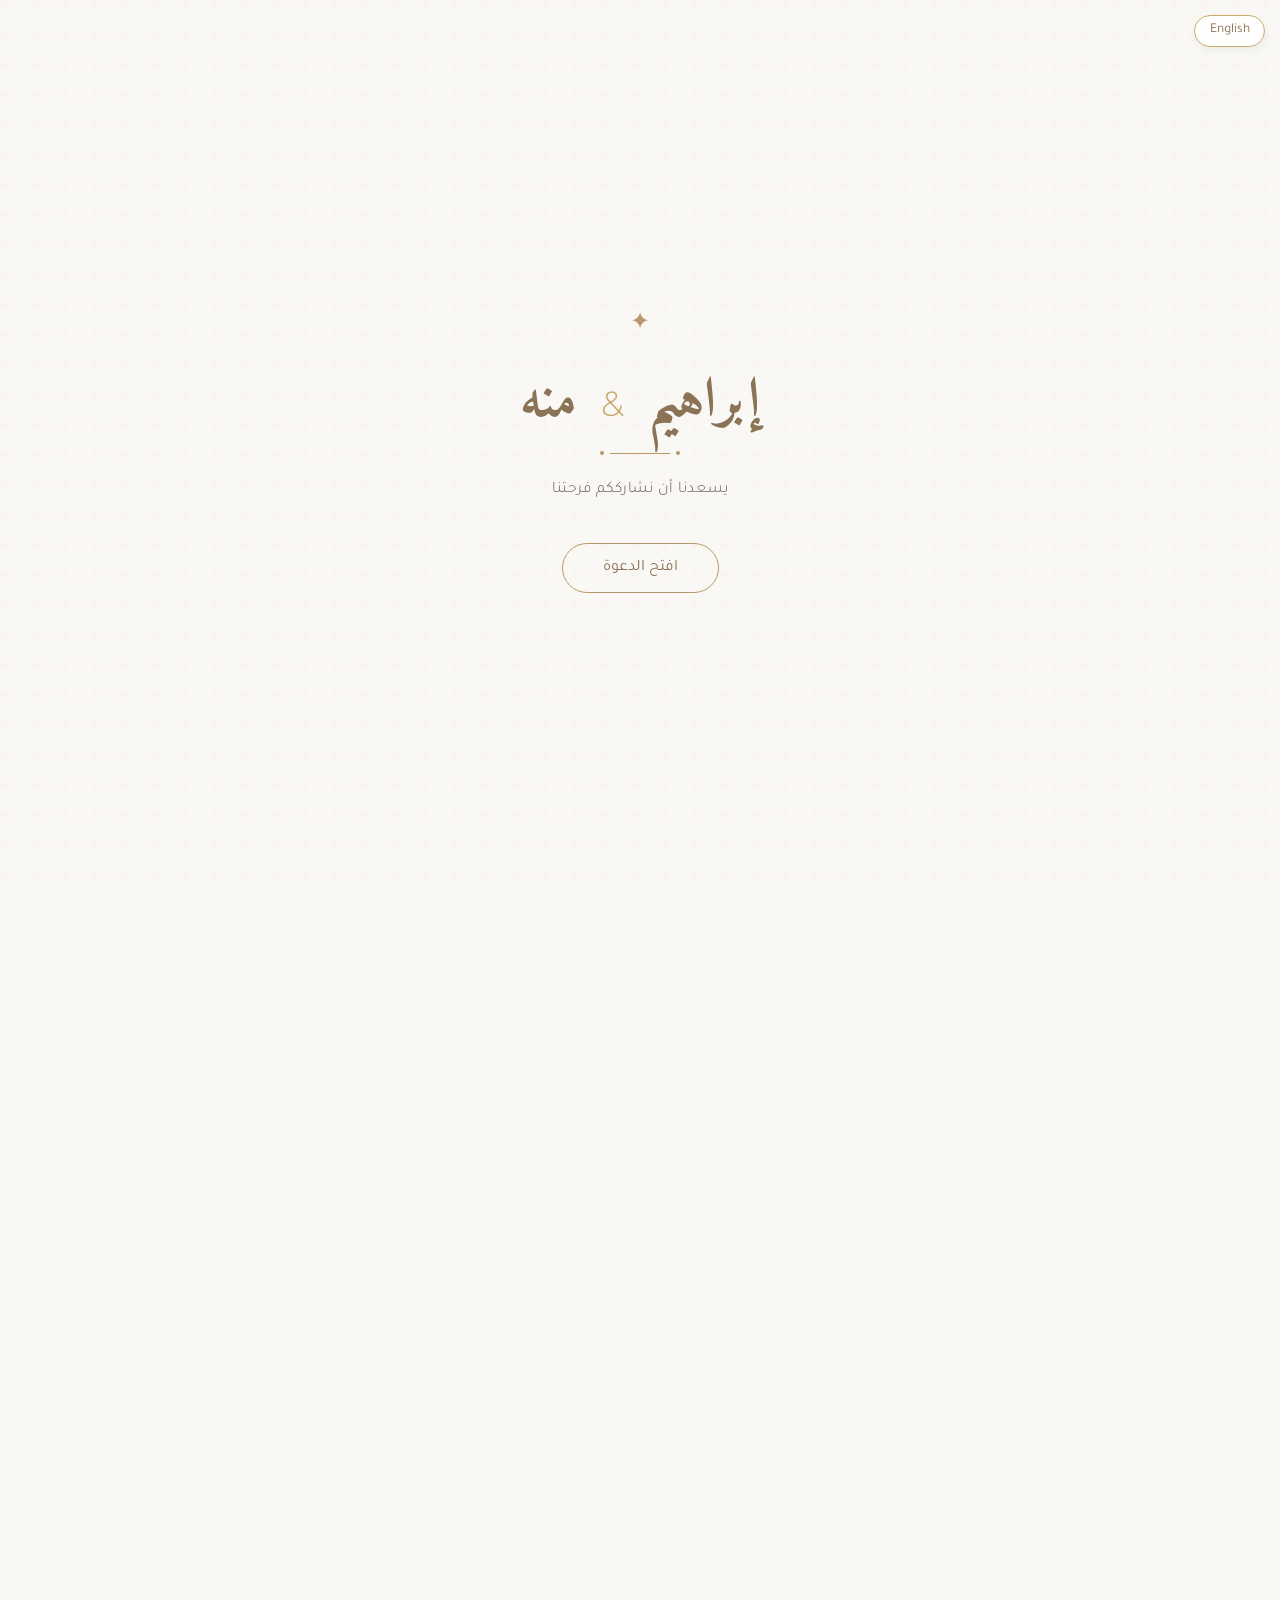
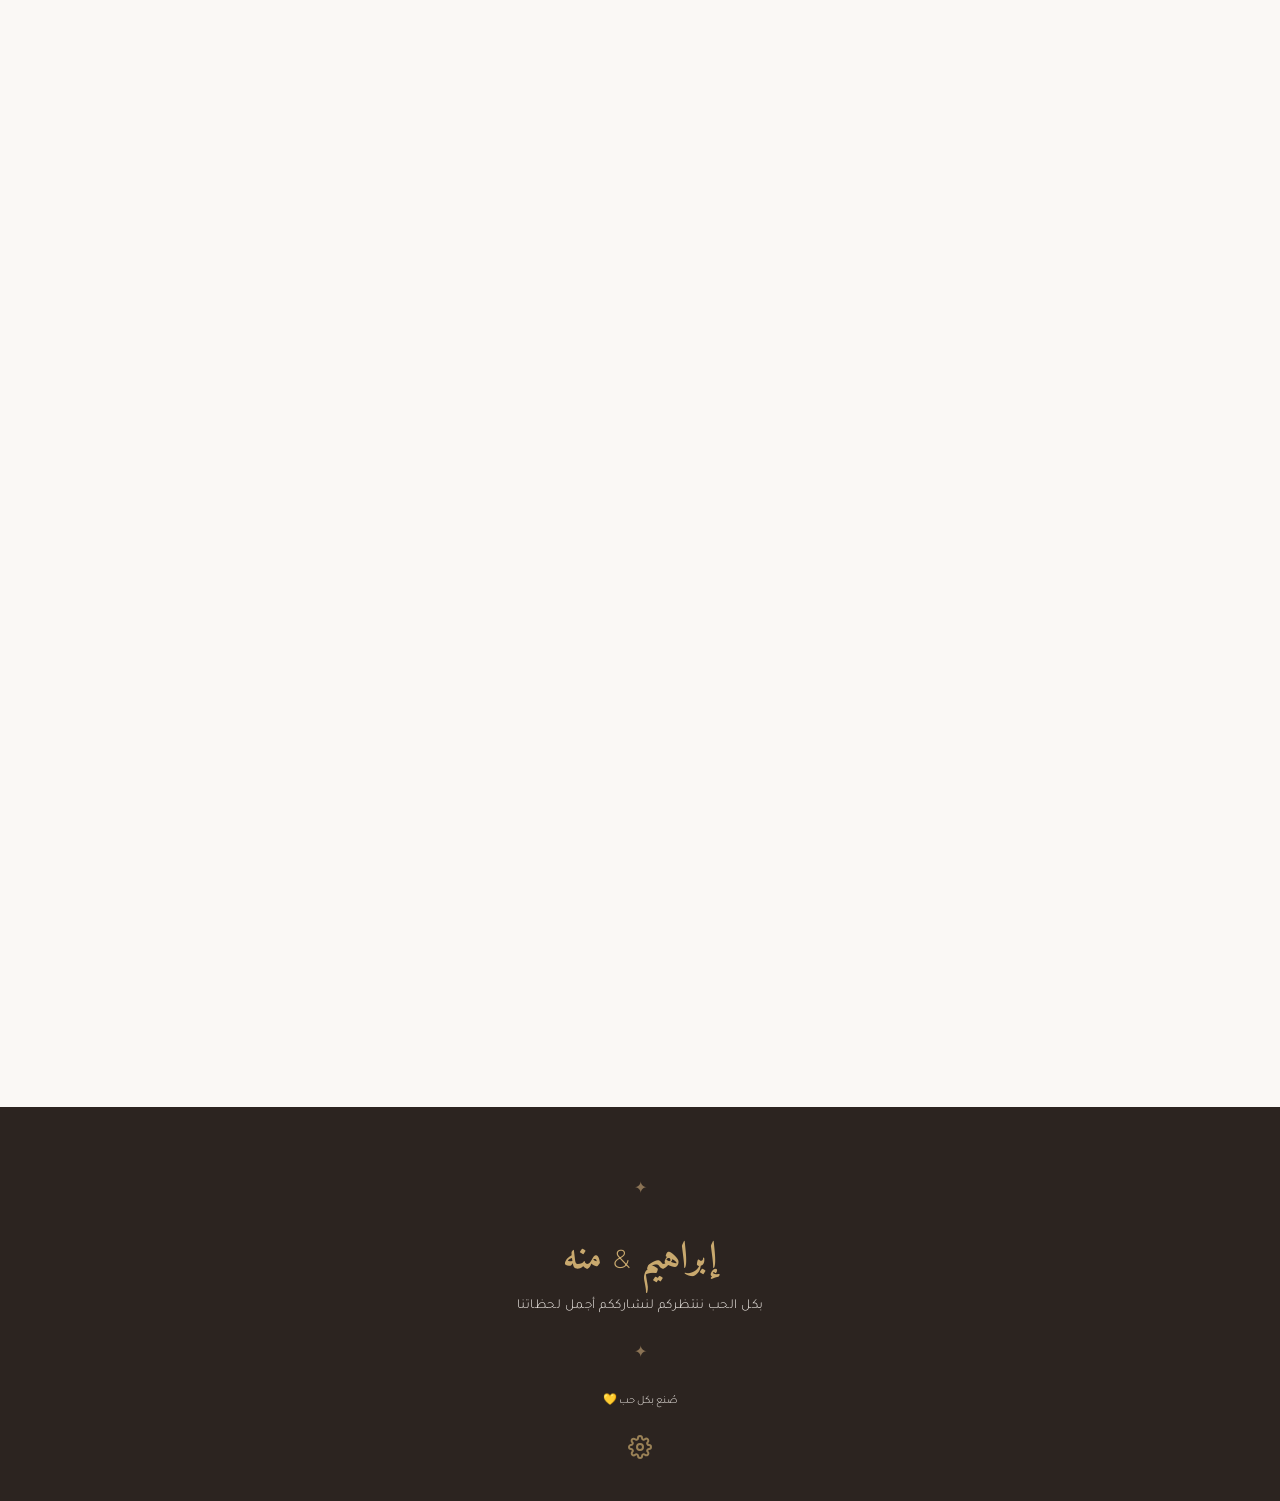
==== commit 7067ca19: "Add files via upload" ====
--- a/index.html
+++ b/index.html
@@ -1,186 +1,192 @@
-﻿<!DOCTYPE html>
-<html lang="ar" dir="rtl">
-<head>
-  <meta charset="UTF-8">
-  <meta name="viewport" content="width=device-width, initial-scale=1.0, maximum-scale=5.0">
-  <title>دعوة زفاف محمد وندى</title>
-  
-  <meta name="description" content="يسعدنا أن نشارككم فرحتنا في حفل زفافنا">
-  <meta name="theme-color" content="#FAF8F5">
-  
-  <meta property="og:title" content="دعوة زفاف محمد وندى">
-  <meta property="og:description" content="يسعدنا أن نشارككم فرحتنا في حفل زفافنا">
-  <meta property="og:type" content="website">
-  
-  <link rel="preconnect" href="https://fonts.googleapis.com">
-  <link rel="preconnect" href="https://fonts.gstatic.com" crossorigin>
-  <link href="https://fonts.googleapis.com/css2?family=Amiri:ital,wght@0,400;0,700;1,400&family=Tajawal:wght@300;400;500;700&family=Montserrat:wght@300;400;500;700&display=swap" rel="stylesheet">
-  
-  <link rel="stylesheet" href="style.css">
-</head>
-<body>
-
-  <!-- LANGUAGE SWITCHER -->
-  <div class="lang-switcher">
-    <button class="lang-btn" id="langToggleBtn" onclick="toggleLanguage()">English</button>
-  </div>
-
-  <!-- ═══════════════════════════════════════════════════════════
-       OPENING SCREEN
-       ═══════════════════════════════════════════════════════════ -->
-  <div class="opening-screen" id="openingScreen" role="dialog" aria-label="شاشة الترحيب">
-    <div class="opening-content">
-      <div class="opening-ornament fade-up">✦</div>
-      <h1 class="opening-names scale-up"><span class="groom-name">محمد</span> <span class="amp">&amp;</span> <span class="bride-name">ندى</span></h1>
-      <div class="ornament-divider scale-up"></div>
-      <p class="opening-subtitle fade-up" data-i18n="opening-subtitle">يسعدنا أن نشارككم فرحتنا</p>
-      <button class="open-btn fade-up" id="openBtn" aria-label="افتح الدعوة">
-        <span data-i18n="open-btn">افتح الدعوة</span>
-      </button>
-    </div>
-  </div>
-
-
-  <!-- ═══════════════════════════════════════════════════════════
-       MUSIC CONTROL
-       ═══════════════════════════════════════════════════════════ -->
-  <button class="music-control" id="musicControl" aria-label="تشغيل أو إيقاف الموسيقى">
-    <span class="music-icon" id="musicIcon">♪</span>
-  </button>
-  <audio id="bgMusic" loop preload="auto">
-    <source src="assets/music/wedding.mp3" type="audio/mpeg">
-  </audio>
-
-
-  <!-- ═══════════════════════════════════════════════════════════
-       MAIN CONTENT
-       ═══════════════════════════════════════════════════════════ -->
-  <main id="mainContent" class="main-content hidden">
-
-    <!-- HERO SECTION -->
-    <section class="hero" id="hero" style="background-image: url('assets/images/hero.jpg')">
-      <div class="hero-overlay"></div>
-      <div class="hero-content fade-up">
-        <p class="hero-subtitle" data-i18n="hero-subtitle">دعوة زفاف</p>
-        <h1 class="hero-names"><span class="groom-name">محمد</span> <span class="amp">&amp;</span> <span class="bride-name">ندى</span></h1>
-        <div class="hero-divider"></div>
-        <p class="hero-date"></p>
-      </div>
-    </section>
-
-
-    <!-- WEDDING DETAILS (UPDATED FOR HENNA & WEDDING) -->
-    <section class="details" id="details">
-      <div class="container">
-        <h2 class="section-title fade-up" data-i18n="details-title">تفاصيل الحفل</h2>
-        <div class="events-container">
-          
-          <!-- HENNA CARD -->
-          <div class="event-card fade-right">
-            <div class="icon">🌸</div>
-            <h3 data-i18n="henna-title">يوم الحنة</h3>
-            <p class="event-date henna-date-text">الخميس ٣ / ٩</p>
-            <p class="event-location henna-location-text">في بيت العروسة</p>
-          </div>
-          
-          <!-- WEDDING CARD -->
-          <div class="event-card fade-left">
-            <div class="icon">💍</div>
-            <h3 data-i18n="wedding-title">حفل الزفاف</h3>
-            <p class="event-date wedding-date-text">الجمعة ٤ / ٩</p>
-            <p class="event-time wedding-time-text">من ٥ ل ٨ مساءً</p>
-            <p class="event-location wedding-venue-text">قاعة إيزابيلا - أمام بنزينة الحصري</p>
-          </div>
-
-        </div>
-        <div class="details-cta fade-up">
-          <a href="#" class="map-btn map-link" target="_blank" rel="noopener noreferrer" data-i18n="map-btn">
-            موقع حفل الزفاف على الخريطة
-          </a>
-        </div>
-      </div>
-    </section>
-
-
-    <!-- COUNTDOWN -->
-    <section class="countdown" id="countdown">
-      <div class="container">
-        <h2 class="section-title fade-up" data-i18n="countdown-title">العد التنازلي للزفاف</h2>
-        <div class="countdown-grid fade-up">
-          <div class="countdown-item scale-up">
-            <span class="countdown-number" id="days">00</span>
-            <span class="countdown-label" data-i18n="days">يوم</span>
-          </div>
-          <div class="countdown-item scale-up">
-            <span class="countdown-number" id="hours">00</span>
-            <span class="countdown-label" data-i18n="hours">ساعة</span>
-          </div>
-          <div class="countdown-item scale-up">
-            <span class="countdown-number" id="minutes">00</span>
-            <span class="countdown-label" data-i18n="minutes">دقيقة</span>
-          </div>
-          <div class="countdown-item scale-up">
-            <span class="countdown-number" id="seconds">00</span>
-            <span class="countdown-label" data-i18n="seconds">ثانية</span>
-          </div>
-        </div>
-        <p class="countdown-complete fade-up" id="countdownComplete" data-i18n="countdown-complete">اليوم هو يوم فرحتنا</p>
-      </div>
-    </section>
-
-
-    <!-- OUR STORY -->
-    <section class="story" id="story">
-      <div class="container">
-        <h2 class="section-title fade-up" data-i18n="story-title">قصتنا</h2>
-        <div class="story-content">
-          <div class="story-image-wrapper fade-right">
-            <img src="assets/images/couple.jpg" alt="" class="story-image" loading="lazy">
-          </div>
-          <div class="story-text fade-left">
-            <p class="story-p1">في لحظة لم نكن نتوقعها، جمعنا القدر ليبدأ فصل جديد من حياتنا معاً. من أول نظرة إلى هذا اليوم، كانت رحلتنا مليئة بالحب والأمل والأحلام المشتركة.</p>
-            <p class="story-p2">واليوم، نبدأ حكاية جديدة... ونسعد بمشاركتكم هذه اللحظة.</p>
-          </div>
-        </div>
-      </div>
-    </section>
-
+<!DOCTYPE html>
+<html lang="ar" dir="rtl">
+<head>
+  <meta charset="UTF-8">
+  <meta name="viewport" content="width=device-width, initial-scale=1.0, maximum-scale=5.0">
+  <title>دعوة زفاف إبراهيم ومنه</title>
+  
+  <meta name="description" content="يسعدنا أن نشارككم فرحتنا في حفل زفاف إبراهيم ومنه">
+  <meta name="theme-color" content="#FAF8F5">
+  
+  <meta property="og:title" content="دعوة زفاف إبراهيم ومنه">
+  <meta property="og:description" content="يسعدنا أن نشارككم فرحتنا في حفل زفاف إبراهيم ومنه">
+  <meta property="og:type" content="website">
+  
+  <link rel="preconnect" href="https://fonts.googleapis.com">
+  <link rel="preconnect" href="https://fonts.gstatic.com" crossorigin>
+  <link href="https://fonts.googleapis.com/css2?family=Amiri:ital,wght@0,400;0,700;1,400&family=Tajawal:wght@300;400;500;700&family=Montserrat:wght@300;400;500;700&display=swap" rel="stylesheet">
+  
+  <link rel="stylesheet" href="style.css">
+</head>
+<body>
+
+  <!-- LANGUAGE SWITCHER -->
+  <div class="lang-switcher">
+    <button class="lang-btn" id="langToggleBtn" onclick="toggleLanguage()">English</button>
+  </div>
+
+  <!-- ═══════════════════════════════════════════════════════════
+       OPENING SCREEN
+       ═══════════════════════════════════════════════════════════ -->
+  <div class="opening-screen" id="openingScreen" role="dialog" aria-label="شاشة الترحيب">
+    <div class="opening-content">
+      <div class="opening-ornament fade-up">✦</div>
+      <h1 class="opening-names scale-up"><span class="groom-name">إبراهيم</span> <span class="amp">&amp;</span> <span class="bride-name">منه</span></h1>
+      <div class="ornament-divider scale-up"></div>
+      <p class="opening-subtitle fade-up" data-i18n="opening-subtitle">يسعدنا أن نشارككم فرحتنا</p>
+      <button class="open-btn fade-up" id="openBtn" aria-label="افتح الدعوة">
+        <span data-i18n="open-btn">افتح الدعوة</span>
+      </button>
+    </div>
+  </div>
+
+
+  <!-- ═══════════════════════════════════════════════════════════
+       MUSIC CONTROL
+       ═══════════════════════════════════════════════════════════ -->
+  <button class="music-control" id="musicControl" aria-label="تشغيل أو إيقاف الموسيقى">
+    <span class="music-icon" id="musicIcon">♪</span>
+  </button>
+  <audio id="bgMusic" loop preload="auto">
+    <source src="assets/music/wedding.mp3" type="audio/mpeg">
+  </audio>
+
+
+  <!-- ═══════════════════════════════════════════════════════════
+       MAIN CONTENT
+       ═══════════════════════════════════════════════════════════ -->
+  <main id="mainContent" class="main-content hidden">
+
+    <!-- HERO SECTION -->
+    <section class="hero" id="hero" style="background-image: url('assets/images/hero.jpg')">
+      <div class="hero-overlay"></div>
+      <div class="hero-content fade-up">
+        <p class="hero-subtitle" data-i18n="hero-subtitle">دعوة زفاف</p>
+        <h1 class="hero-names"><span class="groom-name">إبراهيم</span> <span class="amp">&amp;</span> <span class="bride-name">منه</span></h1>
+        <div class="hero-divider"></div>
+        <p class="hero-date"></p>
+      </div>
+    </section>
+
+
+    <!-- WEDDING DETAILS (UPDATED FOR HENNA & WEDDING) -->
+    <section class="details" id="details">
+      <div class="container">
+        <h2 class="section-title fade-up" data-i18n="details-title">تفاصيل الحفل</h2>
+        <div class="events-container">
+          
+          <!-- HENNA CARD -->
+          <div class="event-card fade-right">
+            <div class="icon">🌸</div>
+            <h3 data-i18n="henna-title">يوم الحنة</h3>
+            <p class="event-date henna-date-text">الخميس ٣ / ٩</p>
+            <p class="event-location henna-location-text">في بيت العروسة</p>
+          </div>
+          
+          <!-- WEDDING CARD -->
+          <div class="event-card fade-left">
+            <div class="icon">💍</div>
+            <h3 data-i18n="wedding-title">حفل الزفاف</h3>
+            <p class="event-date wedding-date-text">الجمعة ٤ / ٩</p>
+            <p class="event-time wedding-time-text">من ٥ ل ٨ مساءً</p>
+            <p class="event-location wedding-venue-text">قاعة إيزابيلا - أمام بنزينة الحصري</p>
+          </div>
+
+        </div>
+        <div class="details-cta fade-up">
+          <a href="#" class="map-btn map-link" target="_blank" rel="noopener noreferrer" data-i18n="map-btn">
+            موقع حفل الزفاف على الخريطة
+          </a>
+        </div>
+      </div>
+    </section>
+
+
+    <!-- COUNTDOWN -->
+    <section class="countdown" id="countdown">
+      <div class="container">
+        <h2 class="section-title fade-up" data-i18n="countdown-title">العد التنازلي للزفاف</h2>
+        <div class="countdown-grid fade-up">
+          <div class="countdown-item scale-up">
+            <span class="countdown-number" id="days">00</span>
+            <span class="countdown-label" data-i18n="days">يوم</span>
+          </div>
+          <div class="countdown-item scale-up">
+            <span class="countdown-number" id="hours">00</span>
+            <span class="countdown-label" data-i18n="hours">ساعة</span>
+          </div>
+          <div class="countdown-item scale-up">
+            <span class="countdown-number" id="minutes">00</span>
+            <span class="countdown-label" data-i18n="minutes">دقيقة</span>
+          </div>
+          <div class="countdown-item scale-up">
+            <span class="countdown-number" id="seconds">00</span>
+            <span class="countdown-label" data-i18n="seconds">ثانية</span>
+          </div>
+        </div>
+        <p class="countdown-complete fade-up" id="countdownComplete" data-i18n="countdown-complete">اليوم هو يوم فرحتنا</p>
+      </div>
+    </section>
+
+
+    <!-- OUR STORY -->
+    <section class="story" id="story">
+      <div class="container">
+        <h2 class="section-title fade-up" data-i18n="story-title">قصتنا</h2>
+        <div class="story-content">
+          <div class="story-image-wrapper fade-right">
+            <img src="assets/images/couple.jpg" alt="" class="story-image" loading="lazy">
+          </div>
+          <div class="story-text fade-left">
+            <p class="story-p1">في لحظة لم نكن نتوقعها، جمعنا القدر ليبدأ فصل جديد من حياتنا معاً. من أول نظرة إلى هذا اليوم، كانت رحلتنا مليئة بالحب والأمل والأحلام المشتركة.</p>
+            <p class="story-p2">واليوم، نبدأ حكاية جديدة... ونسعد بمشاركتكم هذه اللحظة.</p>
+          </div>
+        </div>
+      </div>
+    </section>
+
+    <!-- MARQUEE GALLERY -->
     <section class="marquee-gallery" id="marqueeGallery" style="display:none;">
       <div class="marquee-track" id="marqueeTrack"></div>
     </section>
 
-    <!-- VENUE (BOTTOM) -->
-    <section class="venue" id="venue" style="background-image: url('assets/images/venue.jpg')">
-      <div class="venue-overlay"></div>
-      <div class="venue-content scale-up">
-        <h2 class="section-title light" data-i18n="venue-title">مكان الزفاف</h2>
-        <h3 class="venue-name venue-title-text">قاعة إيزابيلا</h3>
-        <p class="venue-address venue-address-text">أمام بنزينة الحصري</p>
-        <p class="venue-datetime"></p>
-        <a href="#" class="venue-btn map-link" target="_blank" rel="noopener noreferrer" data-i18n="venue-btn">افتح الموقع</a>
-      </div>
-    </section>
-
-  </main>
-
-
-  <!-- ═══════════════════════════════════════════════════════════
-       FOOTER
-       ═══════════════════════════════════════════════════════════ -->
-  <footer class="footer">
-    <div class="container">
-      <div class="footer-ornament fade-up">✦</div>
-      <h3 class="footer-names scale-up"><span class="groom-name">محمد</span> <span class="amp">&amp;</span> <span class="bride-name">ندى</span></h3>
-      <p class="footer-message fade-up" data-i18n="footer-msg">بكل الحب ننتظركم لنشارككم أجمل لحظاتنا</p>
-      <div class="footer-ornament fade-up">✦</div>
-      <p class="footer-copyright fade-up">
-        <span data-i18n="footer-copy">صُنع بكل حب 💛</span>
-        <br>
-        <a href="admin.html" style="opacity: 0.3; text-decoration: none; font-size: 1.2rem; margin-top: 5px; display: inline-block;" title="لوحة التحكم">⚙️</a>
-      </p>
-    </div>
-  </footer>
-
-  <script src="script.js"></script>
-</body>
-</html>
+    <!-- VENUE (BOTTOM) -->
+    <section class="venue" id="venue" style="background-image: url('assets/images/venue.jpg')">
+      <div class="venue-overlay"></div>
+      <div class="venue-content scale-up">
+        <h2 class="section-title light" data-i18n="venue-title">مكان الزفاف</h2>
+        <h3 class="venue-name venue-title-text">قاعة إيزابيلا</h3>
+        <p class="venue-address venue-address-text">أمام بنزينة الحصري</p>
+        <p class="venue-datetime"></p>
+        <a href="#" class="venue-btn map-link" target="_blank" rel="noopener noreferrer" data-i18n="venue-btn">افتح الموقع</a>
+      </div>
+    </section>
+
+  </main>
+
+
+  <!-- ═══════════════════════════════════════════════════════════
+       FOOTER
+       ═══════════════════════════════════════════════════════════ -->
+  <footer class="footer">
+    <div class="container">
+      <div class="footer-ornament fade-up">✦</div>
+      <h3 class="footer-names scale-up"><span class="groom-name">إبراهيم</span> <span class="amp">&amp;</span> <span class="bride-name">منه</span></h3>
+      <p class="footer-message fade-up" data-i18n="footer-msg">بكل الحب ننتظركم لنشارككم أجمل لحظاتنا</p>
+      <div class="footer-ornament fade-up">✦</div>
+      <p class="footer-copyright fade-up">
+        <span data-i18n="footer-copy">صُنع بكل حب 💛</span>
+        <br>
+        <a href="admin.html" style="opacity: 0.7; display: inline-block; margin-top: 15px; padding: 10px;" title="لوحة التحكم">
+          <svg width="24" height="24" viewBox="0 0 24 24" fill="none" stroke="currentColor" stroke-width="2" stroke-linecap="round" stroke-linejoin="round" style="color: #C9A96E;">
+            <circle cx="12" cy="12" r="3"></circle>
+            <path d="M19.4 15a1.65 1.65 0 0 0 .33 1.82l.06.06a2 2 0 0 1 0 2.83 2 2 0 0 1-2.83 0l-.06-.06a1.65 1.65 0 0 0-1.82-.33 1.65 1.65 0 0 0-1 1.51V21a2 2 0 0 1-2 2 2 2 0 0 1-2-2v-.09A1.65 1.65 0 0 0 9 19.4a1.65 1.65 0 0 0-1.82.33l-.06.06a2 2 0 0 1-2.83 0 2 2 0 0 1 0-2.83l.06-.06a1.65 1.65 0 0 0 .33-1.82 1.65 1.65 0 0 0-1.51-1H3a2 2 0 0 1-2-2 2 2 0 0 1 2-2h.09A1.65 1.65 0 0 0 4.6 9a1.65 1.65 0 0 0-.33-1.82l-.06-.06a2 2 0 0 1 0-2.83 2 2 0 0 1 2.83 0l.06.06a1.65 1.65 0 0 0 1.82.33H9a1.65 1.65 0 0 0 1-1.51V3a2 2 0 0 1 2-2 2 2 0 0 1 2 2v.09a1.65 1.65 0 0 0 1 1.51 1.65 1.65 0 0 0 1.82-.33l.06-.06a2 2 0 0 1 2.83 0 2 2 0 0 1 0 2.83l-.06.06a1.65 1.65 0 0 0-.33 1.82V9a1.65 1.65 0 0 0 1.51 1H21a2 2 0 0 1 2 2 2 2 0 0 1-2 2h-.09a1.65 1.65 0 0 0-1.51 1z"></path>
+          </svg>
+        </a>
+      </p>
+    </div>
+  </footer>
+
+  <script src="script.js"></script>
+</body>
+</html>
--- a/style.css
+++ b/style.css
@@ -54,6 +54,7 @@
   overflow-x: hidden;
   -webkit-font-smoothing: antialiased;
   -moz-osx-font-smoothing: grayscale;
+  max-width: 100vw;
 }
 
 /* Language toggle support */
@@ -95,10 +96,10 @@
 
 .section-title {
   font-family: var(--font-arabic-serif);
-  font-size: 2.5rem;
+  font-size: 2.2rem;
   text-align: center;
   color: var(--color-text-primary);
-  margin-bottom: var(--spacing-lg);
+  margin-bottom: var(--spacing-md);
   position: relative;
 }
 
@@ -117,24 +118,24 @@
 
 .lang-switcher {
   position: fixed;
-  top: 20px;
-  right: 20px;
+  top: 15px;
+  right: 15px;
   z-index: 1001;
 }
 
 html[lang="en"] .lang-switcher {
   right: auto;
-  left: 20px;
+  left: 15px;
 }
 
 .lang-btn {
   background: rgba(255, 255, 255, 0.9);
   color: var(--color-gold-dark);
   border: 1px solid var(--color-gold-light);
-  padding: 0.5rem 1rem;
+  padding: 0.4rem 0.9rem;
   border-radius: 20px;
   font-family: var(--font-arabic-sans);
-  font-size: 0.9rem;
+  font-size: 0.85rem;
   cursor: pointer;
   box-shadow: 0 4px 10px rgba(0,0,0,0.05);
   transition: all var(--transition-fast);
@@ -146,7 +147,7 @@
 }
 
 /* ==========================================================================
-   2. OPENING SCREEN
+   2. OPENING SCREEN - Professional Fade Transition
    ========================================================================== */
 .opening-screen {
   position: fixed;
@@ -154,14 +155,20 @@
   left: 0;
   width: 100%;
   height: 100vh;
+  height: 100dvh;
   background: linear-gradient(135deg, #FAF8F5 0%, #F5F0EB 100%);
   z-index: 1000;
   display: flex;
   align-items: center;
   justify-content: center;
-  transition: opacity 1.2s cubic-bezier(0.25, 1, 0.5, 1), visibility 1.2s;
-  /* Subtle pattern overlay */
+  transition: opacity 1.2s cubic-bezier(0.4, 0, 0.2, 1), visibility 0s linear 0s;
   background-image: url("data:image/svg+xml,%3Csvg width='60' height='60' viewBox='0 0 60 60' xmlns='http://www.w3.org/2000/svg'%3E%3Cg fill='none' fill-rule='evenodd'%3E%3Cg fill='%23b8976a' fill-opacity='0.03'%3E%3Cpath d='M36 34v-4h-2v4h-4v2h4v4h2v-4h4v-2h-4zm0-30V0h-2v4h-4v2h4v4h2V6h4V4h-4zM6 34v-4H4v4H0v2h4v4h2v-4h4v-2H6zM6 4V0H4v4H0v2h4v4h2V6h4V4H6z'/%3E%3C/g%3E%3C/g%3E%3C/svg%3E");
+}
+
+.opening-screen.fade-out {
+  opacity: 0;
+  visibility: hidden;
+  transition: opacity 1.2s cubic-bezier(0.4, 0, 0.2, 1), visibility 0s linear 1.2s;
 }
 
 .opening-content {
@@ -178,7 +185,7 @@
 
 .opening-names {
   font-family: var(--font-arabic-serif);
-  font-size: 3.5rem;
+  font-size: 3rem;
   color: var(--color-gold-dark);
   margin-bottom: 1rem;
   line-height: 1.2;
@@ -186,7 +193,7 @@
 
 .opening-names .amp {
   font-family: var(--font-english-display);
-  font-size: 2.5rem;
+  font-size: 2.2rem;
   color: var(--color-gold-light);
   display: inline-block;
   margin: 0 0.5rem;
@@ -220,8 +227,8 @@
 .opening-subtitle {
   font-family: var(--font-arabic-sans);
   color: var(--color-text-muted);
-  font-size: 1.1rem;
-  margin-bottom: 3rem;
+  font-size: 1rem;
+  margin-bottom: 2.5rem;
   letter-spacing: 0.5px;
   font-weight: 300;
 }
@@ -230,9 +237,9 @@
   background: transparent;
   border: 1px solid var(--color-gold-main);
   color: var(--color-gold-dark);
-  padding: 1rem 3rem;
-  font-family: var(--font-arabic-sans);
-  font-size: 1.1rem;
+  padding: 0.9rem 2.5rem;
+  font-family: var(--font-arabic-sans);
+  font-size: 1rem;
   border-radius: 30px;
   cursor: pointer;
   transition: all var(--transition-medium);
@@ -278,10 +285,10 @@
    ========================================================================== */
 .music-control {
   position: fixed;
-  bottom: 2rem;
-  left: 2rem; /* visually right in RTL */
-  width: 44px;
-  height: 44px;
+  bottom: 1.5rem;
+  left: 1.5rem;
+  width: 42px;
+  height: 42px;
   border-radius: 50%;
   background: rgba(44, 36, 32, 0.4);
   backdrop-filter: blur(8px);
@@ -298,7 +305,7 @@
 
 html[lang="en"] .music-control {
   left: auto;
-  right: 2rem;
+  right: 1.5rem;
 }
 
 .music-control:hover {
@@ -307,7 +314,7 @@
 }
 
 .music-icon {
-  font-size: 1.2rem;
+  font-size: 1.1rem;
   line-height: 1;
   opacity: 0.6;
 }
@@ -323,10 +330,11 @@
    ========================================================================== */
 .hero {
   min-height: 100vh;
+  min-height: 100dvh;
   position: relative;
   background-size: cover;
   background-position: center;
-  background-attachment: scroll; /* Changed by JS for parallax on desktop */
+  background-attachment: scroll;
   display: flex;
   align-items: center;
   justify-content: center;
@@ -346,29 +354,29 @@
 .hero-content {
   position: relative;
   z-index: 2;
-  padding: 2rem;
+  padding: 1.5rem;
   text-shadow: 0 2px 10px rgba(0, 0, 0, 0.3);
 }
 
 .hero-subtitle {
   font-family: var(--font-arabic-sans);
-  font-size: 1.2rem;
+  font-size: 1rem;
   letter-spacing: 2px;
-  margin-bottom: 1.5rem;
+  margin-bottom: 1rem;
   font-weight: 300;
   color: var(--color-gold-light);
 }
 
 .hero-names {
   font-family: var(--font-arabic-serif);
-  font-size: 4.5rem;
+  font-size: 2.8rem;
   line-height: 1.1;
-  margin-bottom: 1.5rem;
+  margin-bottom: 1rem;
 }
 
 .hero-names .amp {
   font-family: var(--font-english-display);
-  font-size: 3rem;
+  font-size: 2rem;
   color: var(--color-gold-light);
   font-weight: 300;
 }
@@ -377,12 +385,12 @@
   width: 40px;
   height: 2px;
   background: var(--color-gold-main);
-  margin: 0 auto 1.5rem;
+  margin: 0 auto 1rem;
 }
 
 .hero-date {
   font-family: var(--font-arabic-sans);
-  font-size: 1.3rem;
+  font-size: 1.1rem;
   letter-spacing: 1px;
   color: rgba(255, 255, 255, 0.9);
   font-weight: 300;
@@ -393,7 +401,7 @@
    5. WEDDING DETAILS
    ========================================================================== */
 .details {
-  padding: var(--spacing-xl) 0;
+  padding: var(--spacing-lg) 0;
   background-color: var(--color-bg-primary);
   background-image: url("data:image/svg+xml,%3Csvg width='60' height='60' viewBox='0 0 60 60' xmlns='http://www.w3.org/2000/svg'%3E%3Cg fill='none' fill-rule='evenodd'%3E%3Cg fill='%23b8976a' fill-opacity='0.04'%3E%3Cpath d='M36 34v-4h-2v4h-4v2h4v4h2v-4h4v-2h-4zm0-30V0h-2v4h-4v2h4v4h2V6h4V4h-4zM6 34v-4H4v4H0v2h4v4h2v-4h4v-2H6zM6 4V0H4v4H0v2h4v4h2V6h4V4H6z'/%3E%3C/g%3E%3C/g%3E%3C/svg%3E");
 }
@@ -401,24 +409,13 @@
 .events-container {
   display: flex;
   flex-direction: column;
-  gap: var(--spacing-md);
+  gap: 1.5rem;
   margin-bottom: var(--spacing-md);
-}
-
-@media (min-width: 768px) {
-  .events-container {
-    flex-direction: row;
-    justify-content: center;
-  }
-  .event-card {
-    flex: 1;
-    max-width: 400px;
-  }
 }
 
 .event-card {
   background: var(--color-white);
-  padding: 2.5rem 1.5rem;
+  padding: 2rem 1.5rem;
   border-radius: 20px;
   text-align: center;
   box-shadow: var(--shadow-subtle);
@@ -432,48 +429,48 @@
 }
 
 .event-card .icon {
-  font-size: 2.5rem;
-  margin-bottom: 1rem;
+  font-size: 2.2rem;
+  margin-bottom: 0.8rem;
   display: block;
   filter: grayscale(10%) sepia(20%);
 }
 
 .event-card h3 {
   font-family: var(--font-arabic-serif);
-  font-size: 1.8rem;
+  font-size: 1.5rem;
   color: var(--color-gold-dark);
-  margin-bottom: 1rem;
+  margin-bottom: 0.8rem;
   font-weight: 700;
 }
 
 .event-card p {
   font-family: var(--font-arabic-sans);
-  font-size: 1.1rem;
+  font-size: 1rem;
   color: var(--color-text-primary);
-  margin-bottom: 0.5rem;
+  margin-bottom: 0.4rem;
   font-weight: 500;
 }
 
 .event-card .event-location {
   color: var(--color-text-muted);
   font-weight: 300;
-  font-size: 0.95rem;
-  margin-top: 0.8rem;
+  font-size: 0.9rem;
+  margin-top: 0.6rem;
 }
 
 .details-cta {
   text-align: center;
-  margin-top: var(--spacing-lg);
+  margin-top: var(--spacing-md);
 }
 
 .map-btn {
   display: inline-block;
   background: var(--color-gold-main);
   color: var(--color-white);
-  padding: 1rem 3rem;
+  padding: 0.9rem 2rem;
   border-radius: 30px;
   font-family: var(--font-arabic-sans);
-  font-size: 1.1rem;
+  font-size: 1rem;
   transition: all var(--transition-medium);
   box-shadow: 0 4px 15px rgba(184, 151, 106, 0.2);
 }
@@ -489,7 +486,7 @@
    6. COUNTDOWN
    ========================================================================== */
 .countdown {
-  padding: var(--spacing-xl) 0;
+  padding: var(--spacing-lg) 0;
   background-color: var(--color-bg-secondary);
   text-align: center;
 }
@@ -498,15 +495,15 @@
   display: flex;
   justify-content: center;
   flex-wrap: wrap;
-  gap: 1.5rem;
-  max-width: 600px;
+  gap: 1rem;
+  max-width: 500px;
   margin: 0 auto;
 }
 
 .countdown-item {
   background: var(--color-white);
-  width: 90px;
-  height: 100px;
+  width: 75px;
+  height: 85px;
   display: flex;
   flex-direction: column;
   justify-content: center;
@@ -518,7 +515,7 @@
 
 .countdown-number {
   font-family: var(--font-arabic-serif);
-  font-size: 2.2rem;
+  font-size: 1.8rem;
   color: var(--color-gold-dark);
   line-height: 1;
   margin-bottom: 0.3rem;
@@ -526,14 +523,14 @@
 
 .countdown-label {
   font-family: var(--font-arabic-sans);
-  font-size: 0.85rem;
+  font-size: 0.75rem;
   color: var(--color-text-muted);
 }
 
 .countdown-complete {
   display: none;
   font-family: var(--font-arabic-serif);
-  font-size: 2rem;
+  font-size: 1.6rem;
   color: var(--color-gold-main);
   margin-top: 2rem;
 }
@@ -543,7 +540,7 @@
    7. OUR STORY
    ========================================================================== */
 .story {
-  padding: var(--spacing-xl) 0;
+  padding: var(--spacing-lg) 0;
   background-color: var(--color-bg-primary);
 }
 
@@ -553,13 +550,13 @@
   display: flex;
   flex-direction: column;
   align-items: center;
-  gap: var(--spacing-lg);
+  gap: var(--spacing-md);
 }
 
 .story-image-wrapper {
   position: relative;
   width: 100%;
-  max-width: 400px;
+  max-width: 280px;
   border-radius: 200px 200px 0 0;
   overflow: hidden;
   box-shadow: var(--shadow-subtle);
@@ -587,14 +584,15 @@
 .story-text {
   text-align: center;
   max-width: 600px;
+  padding: 0 1rem;
 }
 
 .story-text p {
   font-family: var(--font-arabic-sans);
-  font-size: 1.15rem;
+  font-size: 1rem;
   color: var(--color-text-primary);
   line-height: 2;
-  margin-bottom: 1.5rem;
+  margin-bottom: 1.2rem;
   font-weight: 300;
 }
 
@@ -604,10 +602,10 @@
    ========================================================================== */
 .venue {
   position: relative;
-  padding: var(--spacing-xl) 0;
+  padding: var(--spacing-lg) 0;
   background-size: cover;
   background-position: center;
-  background-attachment: fixed;
+  background-attachment: scroll;
   text-align: center;
   color: var(--color-white);
 }
@@ -631,22 +629,22 @@
 
 .venue-name {
   font-family: var(--font-arabic-serif);
-  font-size: 2.5rem;
+  font-size: 2rem;
   color: var(--color-gold-main);
   margin-bottom: 0.5rem;
 }
 
 .venue-address {
   font-family: var(--font-arabic-sans);
-  font-size: 1.2rem;
-  margin-bottom: 1.5rem;
+  font-size: 1rem;
+  margin-bottom: 1rem;
   opacity: 0.9;
 }
 
 .venue-datetime {
   font-family: var(--font-arabic-sans);
-  font-size: 1rem;
-  margin-bottom: 2.5rem;
+  font-size: 0.9rem;
+  margin-bottom: 2rem;
   color: rgba(255, 255, 255, 0.8);
   font-weight: 300;
 }
@@ -656,10 +654,10 @@
   background: transparent;
   color: var(--color-white);
   border: 1px solid var(--color-gold-main);
-  padding: 1rem 3rem;
+  padding: 0.9rem 2.5rem;
   border-radius: 30px;
   font-family: var(--font-arabic-sans);
-  font-size: 1.1rem;
+  font-size: 1rem;
   transition: all var(--transition-medium);
 }
 
@@ -676,20 +674,20 @@
   background: var(--color-text-primary);
   color: var(--color-bg-secondary);
   text-align: center;
-  padding: var(--spacing-lg) 0 var(--spacing-md);
+  padding: var(--spacing-md) 0 var(--spacing-sm);
   overflow: hidden;
 }
 
 .footer-ornament {
   color: var(--color-gold-dark);
-  font-size: 1.2rem;
+  font-size: 1rem;
   opacity: 0.35;
   margin: var(--spacing-sm) 0;
 }
 
 .footer-names {
   font-family: var(--font-arabic-serif);
-  font-size: 2.4rem;
+  font-size: 2rem;
   color: var(--color-gold-light);
   margin-bottom: 0.3rem;
 }
@@ -697,22 +695,22 @@
 .footer-names .amp {
   font-family: var(--font-english-display);
   font-weight: 300;
-  font-size: 2rem;
+  font-size: 1.6rem;
 }
 
 .footer-message {
   font-family: var(--font-arabic-sans);
-  font-size: 0.9rem;
+  font-size: 0.85rem;
   opacity: 0.6;
   letter-spacing: 0.5px;
   font-weight: 300;
-  max-width: 400px;
+  max-width: 350px;
   margin: 0 auto;
   line-height: 1.8;
 }
 
 .footer-copyright {
-  font-size: 0.75rem;
+  font-size: 0.7rem;
   opacity: 0.35;
   margin-top: var(--spacing-sm);
   font-weight: 300;
@@ -724,8 +722,8 @@
    ========================================================================== */
 .fade-up {
   opacity: 0;
-  transform: translateY(40px);
-  transition: opacity 1s cubic-bezier(0.25, 0.8, 0.25, 1), transform 1s cubic-bezier(0.25, 0.8, 0.25, 1);
+  transform: translateY(30px);
+  transition: opacity 0.8s cubic-bezier(0.25, 0.8, 0.25, 1), transform 0.8s cubic-bezier(0.25, 0.8, 0.25, 1);
 }
 
 .fade-up.visible {
@@ -735,12 +733,12 @@
 
 .fade-right {
   opacity: 0;
-  transform: translateX(40px); /* RTL: moves from right visually */
-  transition: opacity 1.2s cubic-bezier(0.25, 0.8, 0.25, 1), transform 1.2s cubic-bezier(0.25, 0.8, 0.25, 1);
+  transform: translateX(30px);
+  transition: opacity 1s cubic-bezier(0.25, 0.8, 0.25, 1), transform 1s cubic-bezier(0.25, 0.8, 0.25, 1);
 }
 
 html[lang="en"] .fade-right {
-  transform: translateX(-40px);
+  transform: translateX(-30px);
 }
 
 .fade-right.visible {
@@ -750,12 +748,12 @@
 
 .fade-left {
   opacity: 0;
-  transform: translateX(-40px); /* RTL: moves from left visually */
-  transition: opacity 1.2s cubic-bezier(0.25, 0.8, 0.25, 1), transform 1.2s cubic-bezier(0.25, 0.8, 0.25, 1);
+  transform: translateX(-30px);
+  transition: opacity 1s cubic-bezier(0.25, 0.8, 0.25, 1), transform 1s cubic-bezier(0.25, 0.8, 0.25, 1);
 }
 
 html[lang="en"] .fade-left {
-  transform: translateX(40px);
+  transform: translateX(30px);
 }
 
 .fade-left.visible {
@@ -765,8 +763,8 @@
 
 .scale-up {
   opacity: 0;
-  transform: scale(0.9);
-  transition: opacity 1s cubic-bezier(0.25, 0.8, 0.25, 1), transform 1s cubic-bezier(0.25, 0.8, 0.25, 1);
+  transform: scale(0.92);
+  transition: opacity 0.8s cubic-bezier(0.25, 0.8, 0.25, 1), transform 0.8s cubic-bezier(0.25, 0.8, 0.25, 1);
 }
 
 .scale-up.visible {
@@ -791,7 +789,7 @@
    11. SCROLLBAR
    ========================================================================== */
 ::-webkit-scrollbar {
-  width: 8px;
+  width: 6px;
 }
 ::-webkit-scrollbar-track {
   background: var(--color-bg-primary);
@@ -806,71 +804,27 @@
 
 
 /* ==========================================================================
-   12. RESPONSIVE DESIGN
-   ========================================================================== */
-@media (min-width: 768px) {
-  .section-title {
-    font-size: 3rem;
-  }
-  
-  .hero-names {
-    font-size: 6rem;
-  }
-  
-  .hero-names .amp {
-    font-size: 4rem;
-  }
-  
-  .story-content {
-    flex-direction: row;
-    align-items: center;
-  }
-  
-  .story-text {
-    text-align: right;
-    padding-right: 3rem;
-  }
-  
-  html[lang="en"] .story-text {
-    text-align: left;
-    padding-right: 0;
-    padding-left: 3rem;
-  }
-  
-  .countdown-item {
-    width: 110px;
-    height: 120px;
-  }
-  
-  .countdown-number {
-    font-size: 3rem;
-  }
-}
-
-@media (min-width: 1024px) {
-  .hero-names {
-    font-size: 7rem;
-  }
-  
-  .music-control {
-    width: 50px;
-    height: 50px;
-    bottom: 3rem;
-    left: 3rem;
-  }
-  html[lang="en"] .music-control {
-    left: auto;
-    right: 3rem;
-  }
-}
-
-/* ==========================================================================
-   13. MARQUEE GALLERY & ENHANCED TRANSITIONS
+   12. MAIN CONTENT TRANSITION
+   ========================================================================== */
+.main-content {
+  opacity: 0;
+  transition: opacity 0.8s cubic-bezier(0.4, 0, 0.2, 1) 0.3s;
+}
+
+.main-content.visible {
+  opacity: 1;
+  visibility: visible;
+  pointer-events: auto;
+}
+
+
+/* ==========================================================================
+   13. MARQUEE GALLERY
    ========================================================================== */
 .marquee-gallery {
   width: 100%;
   overflow: hidden;
-  padding: var(--spacing-md) 0;
+  padding: var(--spacing-sm) 0;
   background: var(--color-bg-secondary);
   border-top: 1px solid rgba(184, 151, 106, 0.1);
   border-bottom: 1px solid rgba(184, 151, 106, 0.1);
@@ -883,9 +837,9 @@
 }
 
 .marquee-item {
-  width: 250px;
-  height: 350px;
-  margin: 0 10px;
+  width: 180px;
+  height: 250px;
+  margin: 0 8px;
   border-radius: 12px;
   overflow: hidden;
   box-shadow: var(--shadow-subtle);
@@ -905,32 +859,316 @@
 
 @keyframes scroll-marquee {
   0% { transform: translateX(0); }
-  100% { transform: translateX(50%); /* RTL moves positively to go left */ }
-}
-
-html[lang="en"] @keyframes scroll-marquee {
-  0% { transform: translateX(0); }
-  100% { transform: translateX(-50%); /* LTR moves negatively to go left */ }
-}
-
-/* Enhanced Opening Transition */
-.opening-screen {
-  transition: transform 1.5s cubic-bezier(0.77, 0, 0.175, 1), opacity 1.5s cubic-bezier(0.77, 0, 0.175, 1), visibility 1.5s;
-}
-
-.opening-screen.hidden {
-  transform: translateY(-100%); /* Slides up like a curtain */
-  opacity: 0;
-  visibility: hidden;
-  pointer-events: none;
-}
-
-.main-content {
-  transition: transform 1.5s cubic-bezier(0.77, 0, 0.175, 1);
-  transform: scale(0.95);
-  transform-origin: center top;
-}
-
-.main-content:not(.hidden) {
-  transform: scale(1);
-}
+  100% { transform: translateX(50%); }
+}
+
+
+/* ==========================================================================
+   14. RESPONSIVE DESIGN
+   ========================================================================== */
+
+/* Small phones (320px - 480px) */
+@media (max-width: 480px) {
+  :root {
+    --spacing-lg: 3rem;
+    --spacing-xl: 4rem;
+  }
+
+  .container {
+    padding: 0 1rem;
+  }
+
+  .section-title {
+    font-size: 1.8rem;
+    margin-bottom: 2rem;
+  }
+
+  .opening-names {
+    font-size: 2.4rem;
+  }
+
+  .opening-names .amp {
+    font-size: 1.8rem;
+  }
+
+  .opening-subtitle {
+    font-size: 0.9rem;
+    margin-bottom: 2rem;
+  }
+
+  .open-btn {
+    padding: 0.8rem 2rem;
+    font-size: 0.9rem;
+  }
+
+  .hero-names {
+    font-size: 2.4rem;
+  }
+
+  .hero-names .amp {
+    font-size: 1.6rem;
+  }
+
+  .hero-subtitle {
+    font-size: 0.9rem;
+  }
+
+  .hero-date {
+    font-size: 0.95rem;
+  }
+
+  .event-card {
+    padding: 1.5rem 1rem;
+  }
+
+  .event-card h3 {
+    font-size: 1.3rem;
+  }
+
+  .event-card p {
+    font-size: 0.9rem;
+  }
+
+  .countdown-item {
+    width: 65px;
+    height: 75px;
+  }
+
+  .countdown-number {
+    font-size: 1.5rem;
+  }
+
+  .countdown-label {
+    font-size: 0.65rem;
+  }
+
+  .story-image-wrapper {
+    max-width: 220px;
+  }
+
+  .story-text p {
+    font-size: 0.9rem;
+    line-height: 1.9;
+  }
+
+  .venue-name {
+    font-size: 1.6rem;
+  }
+
+  .venue-address {
+    font-size: 0.9rem;
+  }
+
+  .venue-btn {
+    padding: 0.8rem 2rem;
+    font-size: 0.9rem;
+  }
+
+  .footer-names {
+    font-size: 1.6rem;
+  }
+
+  .footer-message {
+    font-size: 0.8rem;
+  }
+
+  .map-btn {
+    padding: 0.8rem 1.5rem;
+    font-size: 0.9rem;
+  }
+
+  .marquee-item {
+    width: 140px;
+    height: 200px;
+    margin: 0 6px;
+  }
+
+  .music-control {
+    width: 38px;
+    height: 38px;
+    bottom: 1rem;
+    left: 1rem;
+  }
+
+  html[lang="en"] .music-control {
+    left: auto;
+    right: 1rem;
+  }
+
+  .lang-btn {
+    padding: 0.35rem 0.7rem;
+    font-size: 0.75rem;
+  }
+}
+
+/* Tablets and larger phones */
+@media (min-width: 481px) and (max-width: 767px) {
+  .opening-names {
+    font-size: 2.8rem;
+  }
+
+  .hero-names {
+    font-size: 3.2rem;
+  }
+
+  .countdown-item {
+    width: 80px;
+    height: 90px;
+  }
+}
+
+/* Tablets and up */
+@media (min-width: 768px) {
+  .section-title {
+    font-size: 3rem;
+    margin-bottom: var(--spacing-lg);
+  }
+
+  .opening-names {
+    font-size: 3.5rem;
+  }
+
+  .hero-names {
+    font-size: 5rem;
+  }
+
+  .hero-names .amp {
+    font-size: 3.5rem;
+  }
+
+  .hero-subtitle {
+    font-size: 1.2rem;
+  }
+
+  .events-container {
+    flex-direction: row;
+    justify-content: center;
+    gap: var(--spacing-md);
+  }
+
+  .event-card {
+    flex: 1;
+    max-width: 400px;
+    padding: 2.5rem 1.5rem;
+  }
+
+  .event-card h3 {
+    font-size: 1.8rem;
+  }
+
+  .event-card p {
+    font-size: 1.1rem;
+  }
+
+  .story-content {
+    flex-direction: row;
+    align-items: center;
+    gap: var(--spacing-lg);
+  }
+
+  .story-image-wrapper {
+    max-width: 350px;
+  }
+
+  .story-text {
+    text-align: right;
+    padding-right: 2rem;
+  }
+
+  html[lang="en"] .story-text {
+    text-align: left;
+    padding-right: 0;
+    padding-left: 2rem;
+  }
+
+  .story-text p {
+    font-size: 1.15rem;
+  }
+
+  .countdown-item {
+    width: 100px;
+    height: 110px;
+  }
+
+  .countdown-number {
+    font-size: 2.8rem;
+  }
+
+  .countdown-label {
+    font-size: 0.85rem;
+  }
+
+  .venue-name {
+    font-size: 2.5rem;
+  }
+
+  .venue-address {
+    font-size: 1.2rem;
+  }
+
+  .footer-names {
+    font-size: 2.4rem;
+  }
+
+  .marquee-item {
+    width: 250px;
+    height: 350px;
+    margin: 0 10px;
+  }
+
+  .details {
+    padding: var(--spacing-xl) 0;
+  }
+
+  .countdown {
+    padding: var(--spacing-xl) 0;
+  }
+
+  .story {
+    padding: var(--spacing-xl) 0;
+  }
+
+  .venue {
+    padding: var(--spacing-xl) 0;
+  }
+}
+
+/* Desktop */
+@media (min-width: 1024px) {
+  .hero-names {
+    font-size: 6.5rem;
+  }
+
+  .hero-names .amp {
+    font-size: 4rem;
+  }
+
+  .music-control {
+    width: 48px;
+    height: 48px;
+    bottom: 2.5rem;
+    left: 2.5rem;
+  }
+
+  html[lang="en"] .music-control {
+    left: auto;
+    right: 2.5rem;
+  }
+
+  .story-image-wrapper {
+    max-width: 400px;
+  }
+
+  .story-text {
+    padding-right: 3rem;
+  }
+
+  html[lang="en"] .story-text {
+    padding-left: 3rem;
+  }
+
+  /* Enable fixed background only on desktop (breaks on iOS) */
+  .venue {
+    background-attachment: fixed;
+  }
+}
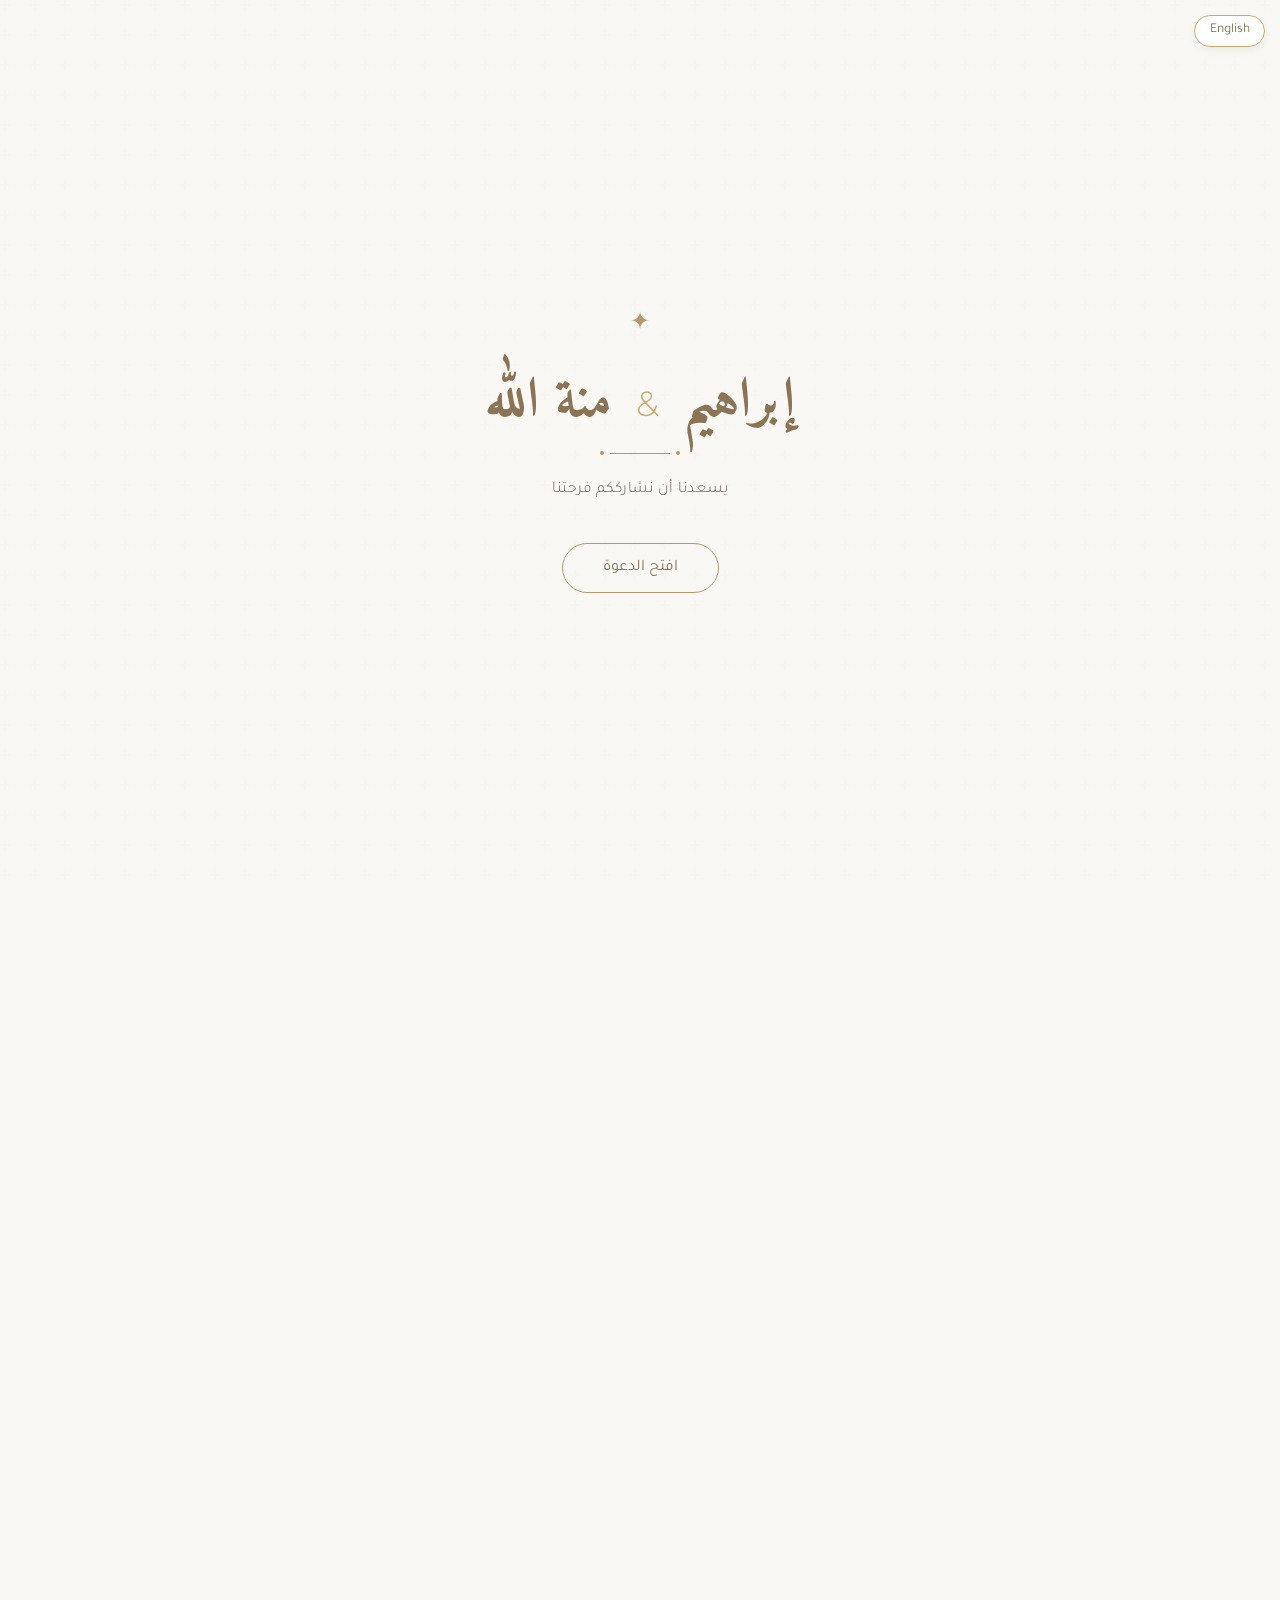
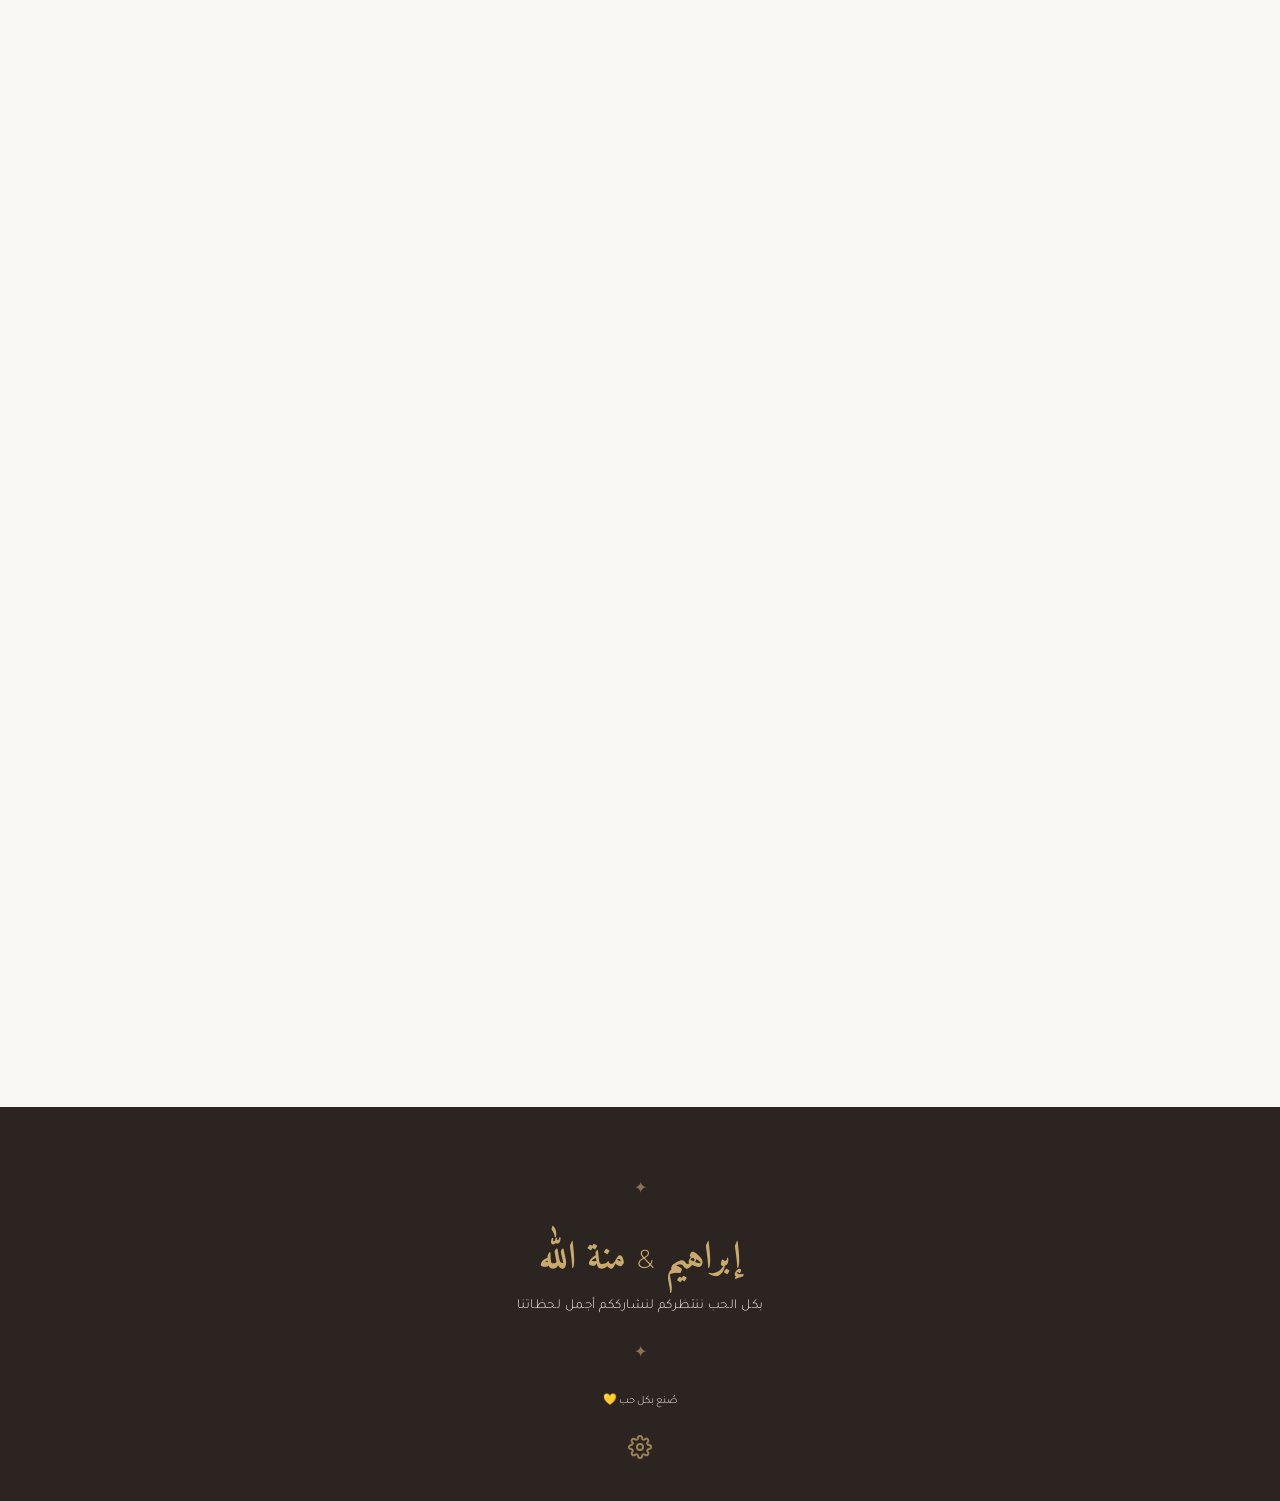
==== commit ebed755c: "Add files via upload" ====
--- a/index.html
+++ b/index.html
@@ -3,13 +3,13 @@
 <head>
   <meta charset="UTF-8">
   <meta name="viewport" content="width=device-width, initial-scale=1.0, maximum-scale=5.0">
-  <title>دعوة زفاف إبراهيم ومنه</title>
+  <title>دعوة زفاف إبراهيم ومنة الله</title>
   
-  <meta name="description" content="يسعدنا أن نشارككم فرحتنا في حفل زفاف إبراهيم ومنه">
+  <meta name="description" content="يسعدنا أن نشارككم فرحتنا في حفل زفاف إبراهيم ومنة الله">
   <meta name="theme-color" content="#FAF8F5">
   
-  <meta property="og:title" content="دعوة زفاف إبراهيم ومنه">
-  <meta property="og:description" content="يسعدنا أن نشارككم فرحتنا في حفل زفاف إبراهيم ومنه">
+  <meta property="og:title" content="دعوة زفاف إبراهيم ومنة الله">
+  <meta property="og:description" content="يسعدنا أن نشارككم فرحتنا في حفل زفاف إبراهيم ومنة الله">
   <meta property="og:type" content="website">
   
   <link rel="preconnect" href="https://fonts.googleapis.com">
@@ -31,7 +31,7 @@
   <div class="opening-screen" id="openingScreen" role="dialog" aria-label="شاشة الترحيب">
     <div class="opening-content">
       <div class="opening-ornament fade-up">✦</div>
-      <h1 class="opening-names scale-up"><span class="groom-name">إبراهيم</span> <span class="amp">&amp;</span> <span class="bride-name">منه</span></h1>
+      <h1 class="opening-names scale-up"><span class="groom-name">إبراهيم</span> <span class="amp">&amp;</span> <span class="bride-name">منة الله</span></h1>
       <div class="ornament-divider scale-up"></div>
       <p class="opening-subtitle fade-up" data-i18n="opening-subtitle">يسعدنا أن نشارككم فرحتنا</p>
       <button class="open-btn fade-up" id="openBtn" aria-label="افتح الدعوة">
@@ -62,7 +62,7 @@
       <div class="hero-overlay"></div>
       <div class="hero-content fade-up">
         <p class="hero-subtitle" data-i18n="hero-subtitle">دعوة زفاف</p>
-        <h1 class="hero-names"><span class="groom-name">إبراهيم</span> <span class="amp">&amp;</span> <span class="bride-name">منه</span></h1>
+        <h1 class="hero-names"><span class="groom-name">إبراهيم</span> <span class="amp">&amp;</span> <span class="bride-name">منة الله</span></h1>
         <div class="hero-divider"></div>
         <p class="hero-date"></p>
       </div>
@@ -171,7 +171,7 @@
   <footer class="footer">
     <div class="container">
       <div class="footer-ornament fade-up">✦</div>
-      <h3 class="footer-names scale-up"><span class="groom-name">إبراهيم</span> <span class="amp">&amp;</span> <span class="bride-name">منه</span></h3>
+      <h3 class="footer-names scale-up"><span class="groom-name">إبراهيم</span> <span class="amp">&amp;</span> <span class="bride-name">منة الله</span></h3>
       <p class="footer-message fade-up" data-i18n="footer-msg">بكل الحب ننتظركم لنشارككم أجمل لحظاتنا</p>
       <div class="footer-ornament fade-up">✦</div>
       <p class="footer-copyright fade-up">
--- a/style.css
+++ b/style.css
@@ -502,7 +502,8 @@
 
 .countdown-item {
   background: var(--color-white);
-  width: 75px;
+  min-width: 75px;
+  padding: 0 5px;
   height: 85px;
   display: flex;
   flex-direction: column;
@@ -862,6 +863,15 @@
   100% { transform: translateX(50%); }
 }
 
+html[lang="en"] .marquee-track {
+  animation-name: scroll-marquee-en;
+}
+
+@keyframes scroll-marquee-en {
+  0% { transform: translateX(0); }
+  100% { transform: translateX(-50%); }
+}
+
 
 /* ==========================================================================
    14. RESPONSIVE DESIGN
@@ -930,7 +940,8 @@
   }
 
   .countdown-item {
-    width: 65px;
+    min-width: 65px;
+    padding: 0 3px;
     height: 75px;
   }
 
@@ -995,6 +1006,16 @@
     right: 1rem;
   }
 
+  /* Fix box animations on mobile (prevent horizontal overflow) */
+  .fade-right, .fade-left,
+  html[lang="en"] .fade-right, html[lang="en"] .fade-left {
+    transform: translateY(30px);
+  }
+  .fade-right.visible, .fade-left.visible,
+  html[lang="en"] .fade-right.visible, html[lang="en"] .fade-left.visible {
+    transform: translateY(0);
+  }
+
   .lang-btn {
     padding: 0.35rem 0.7rem;
     font-size: 0.75rem;
